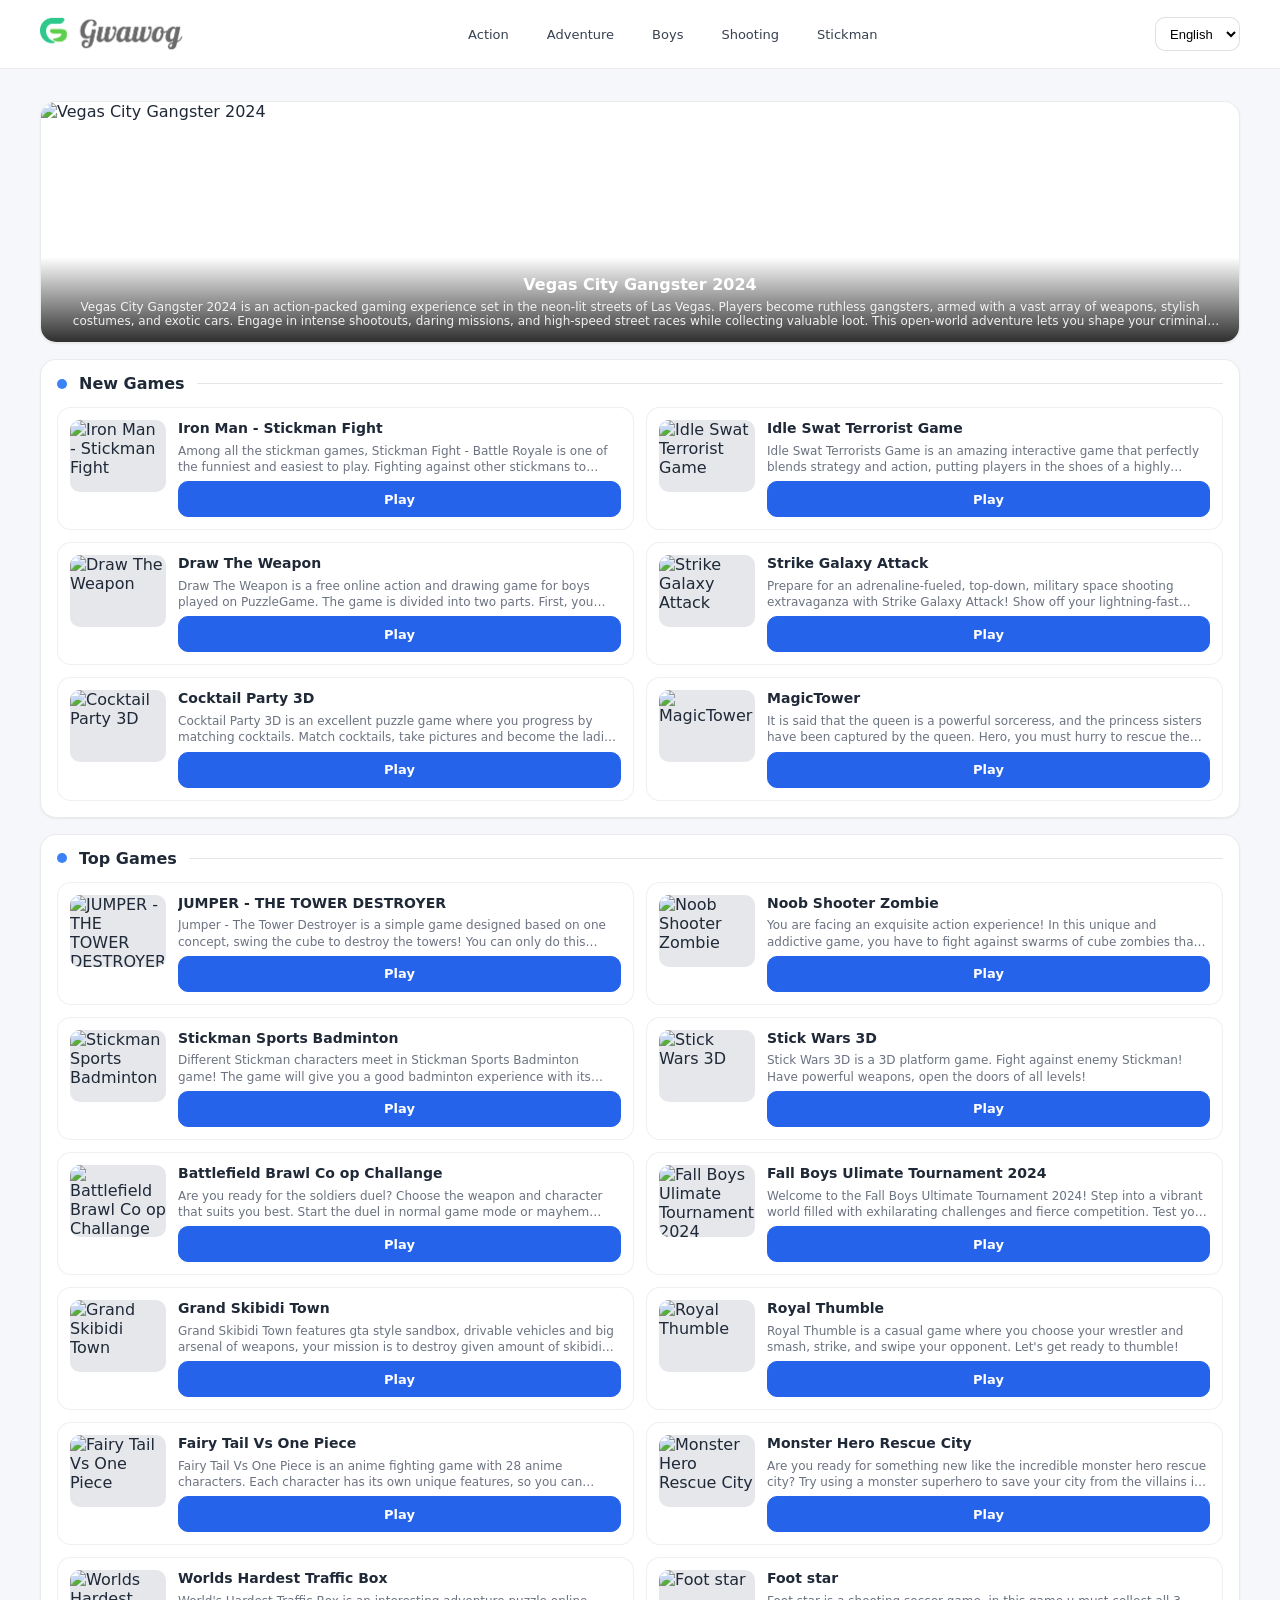
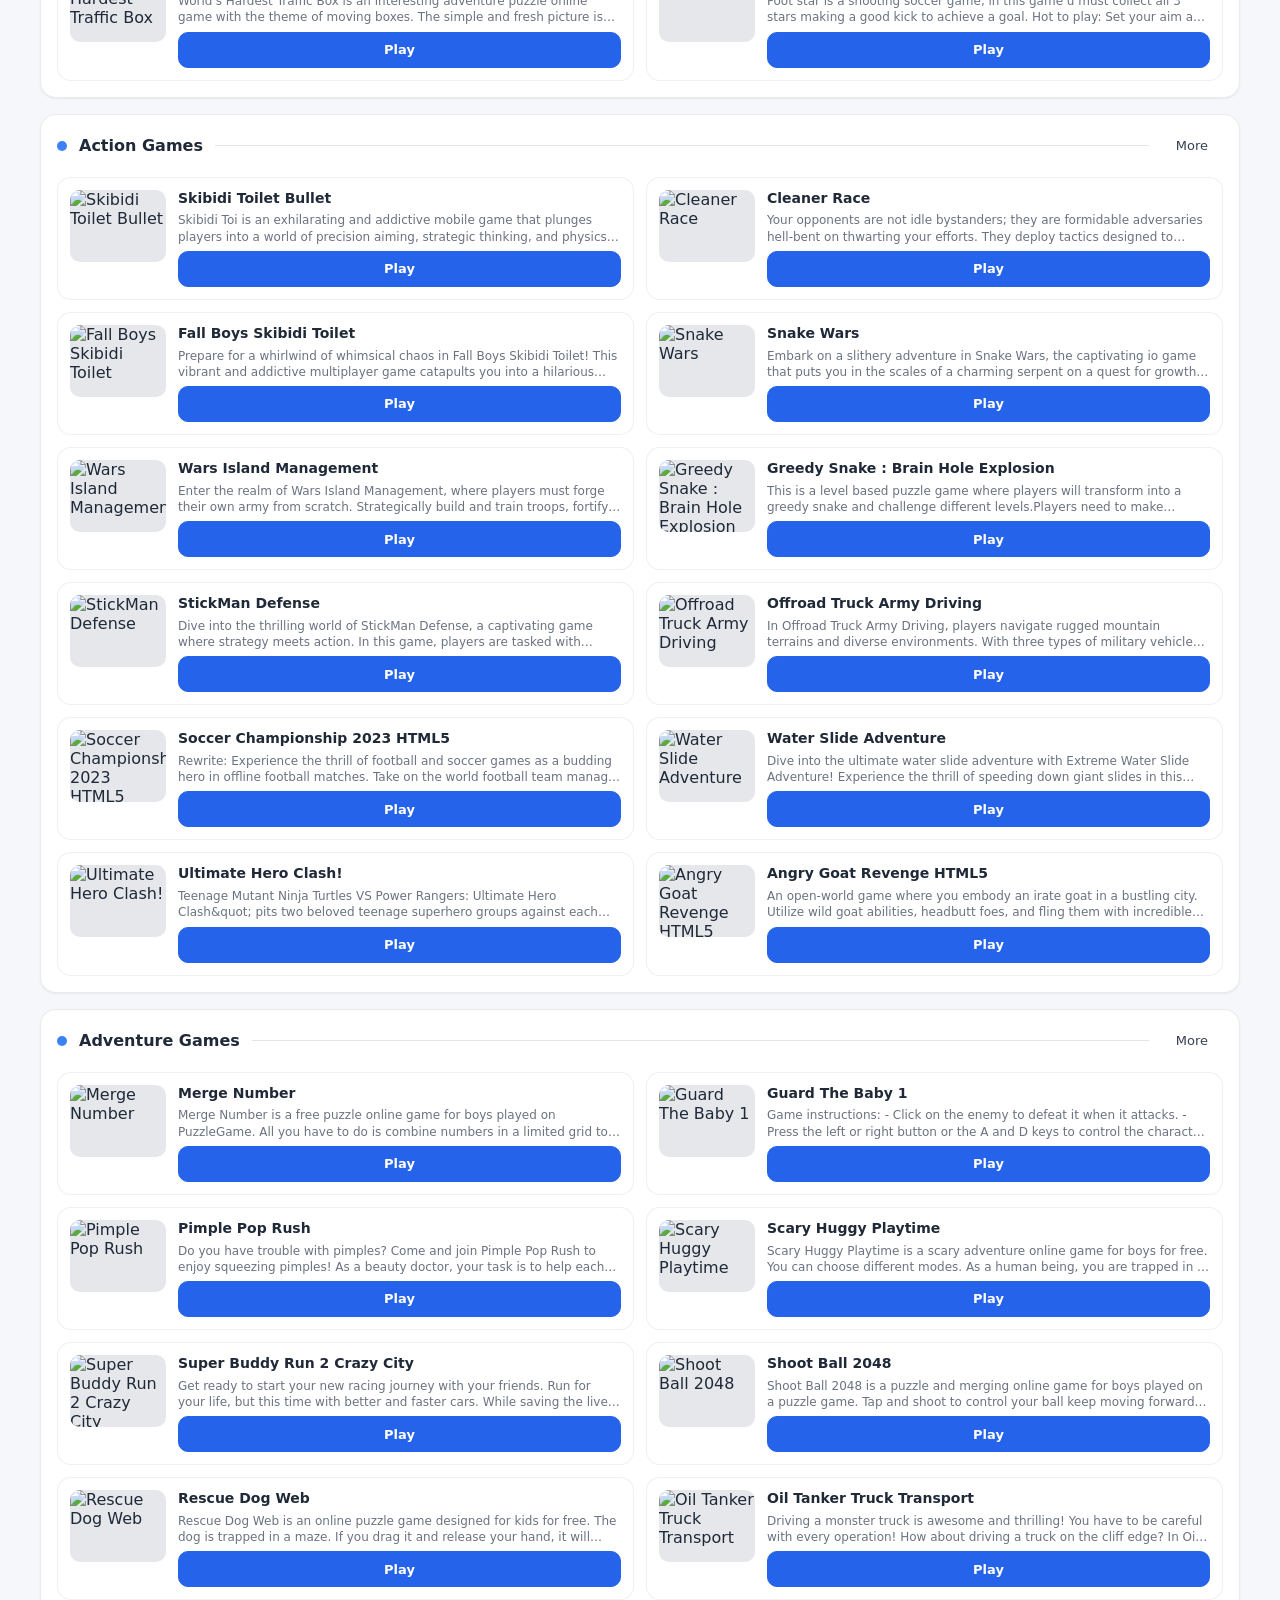
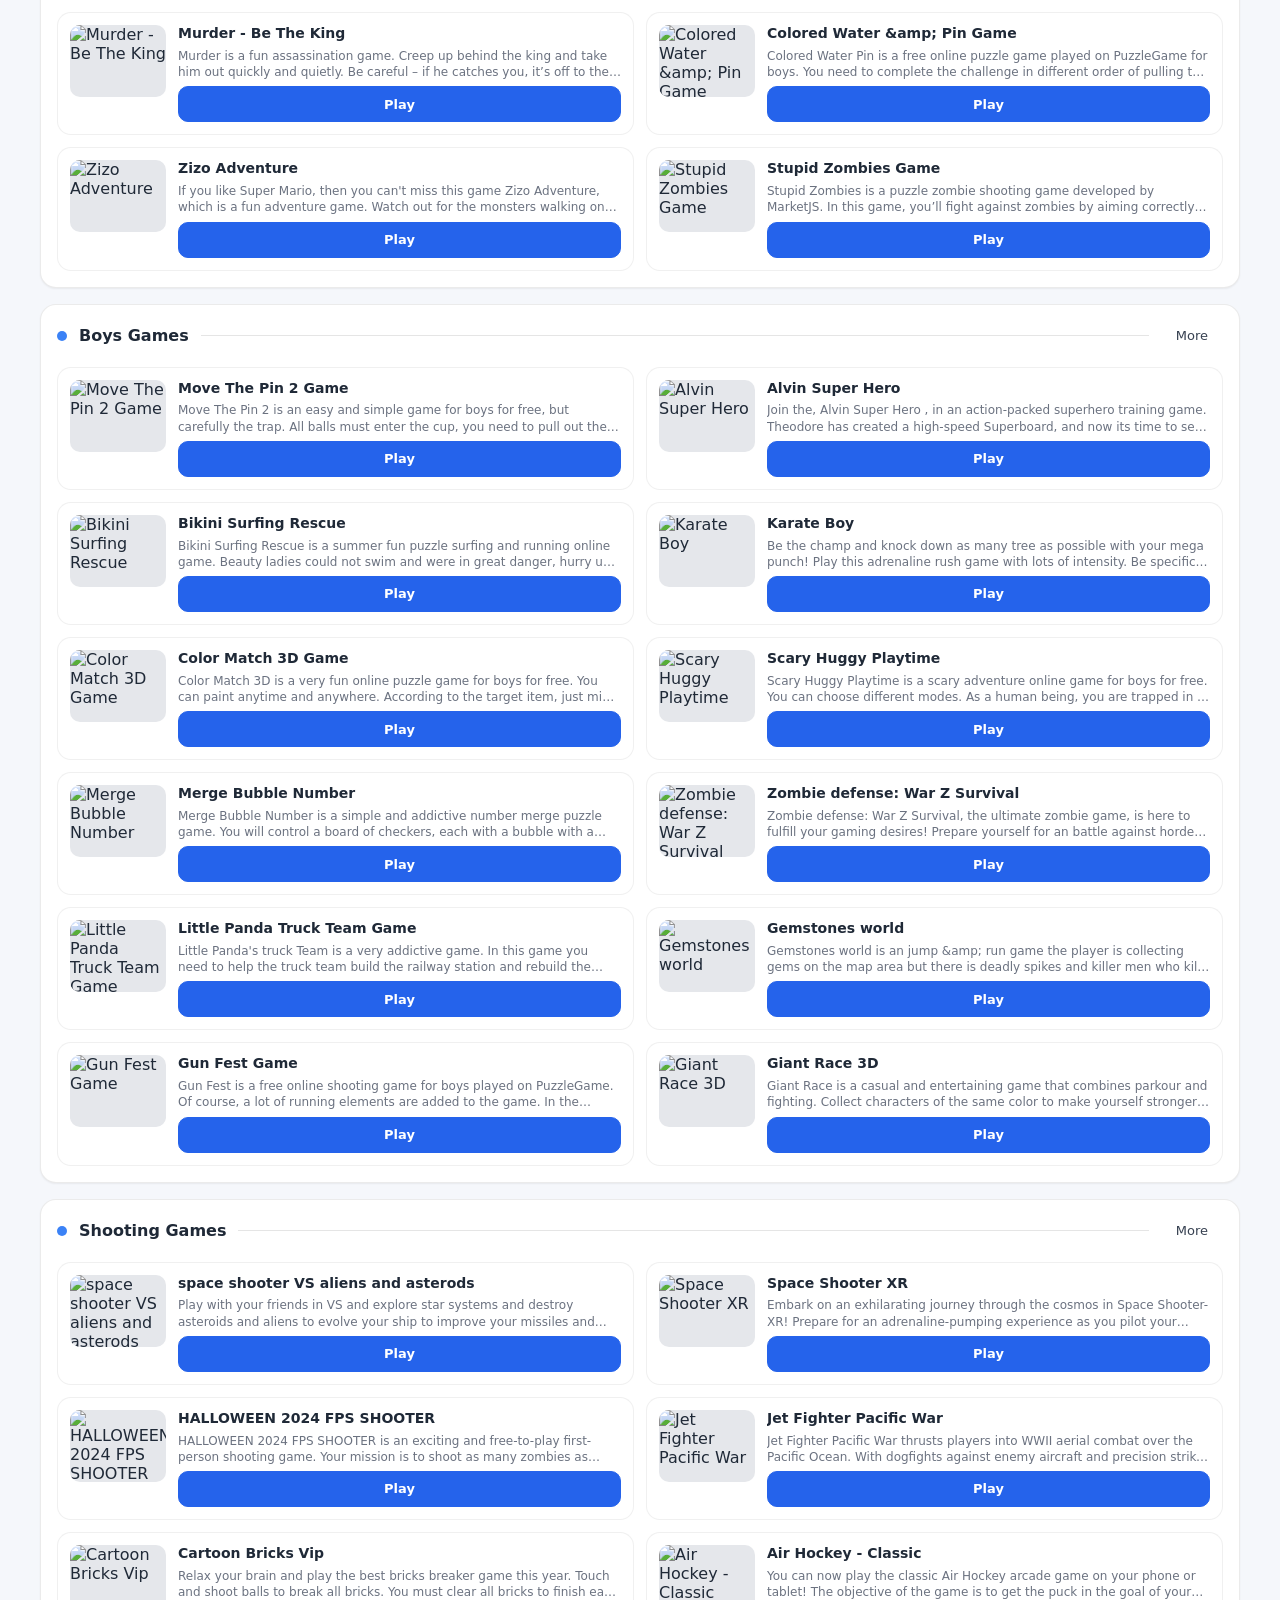
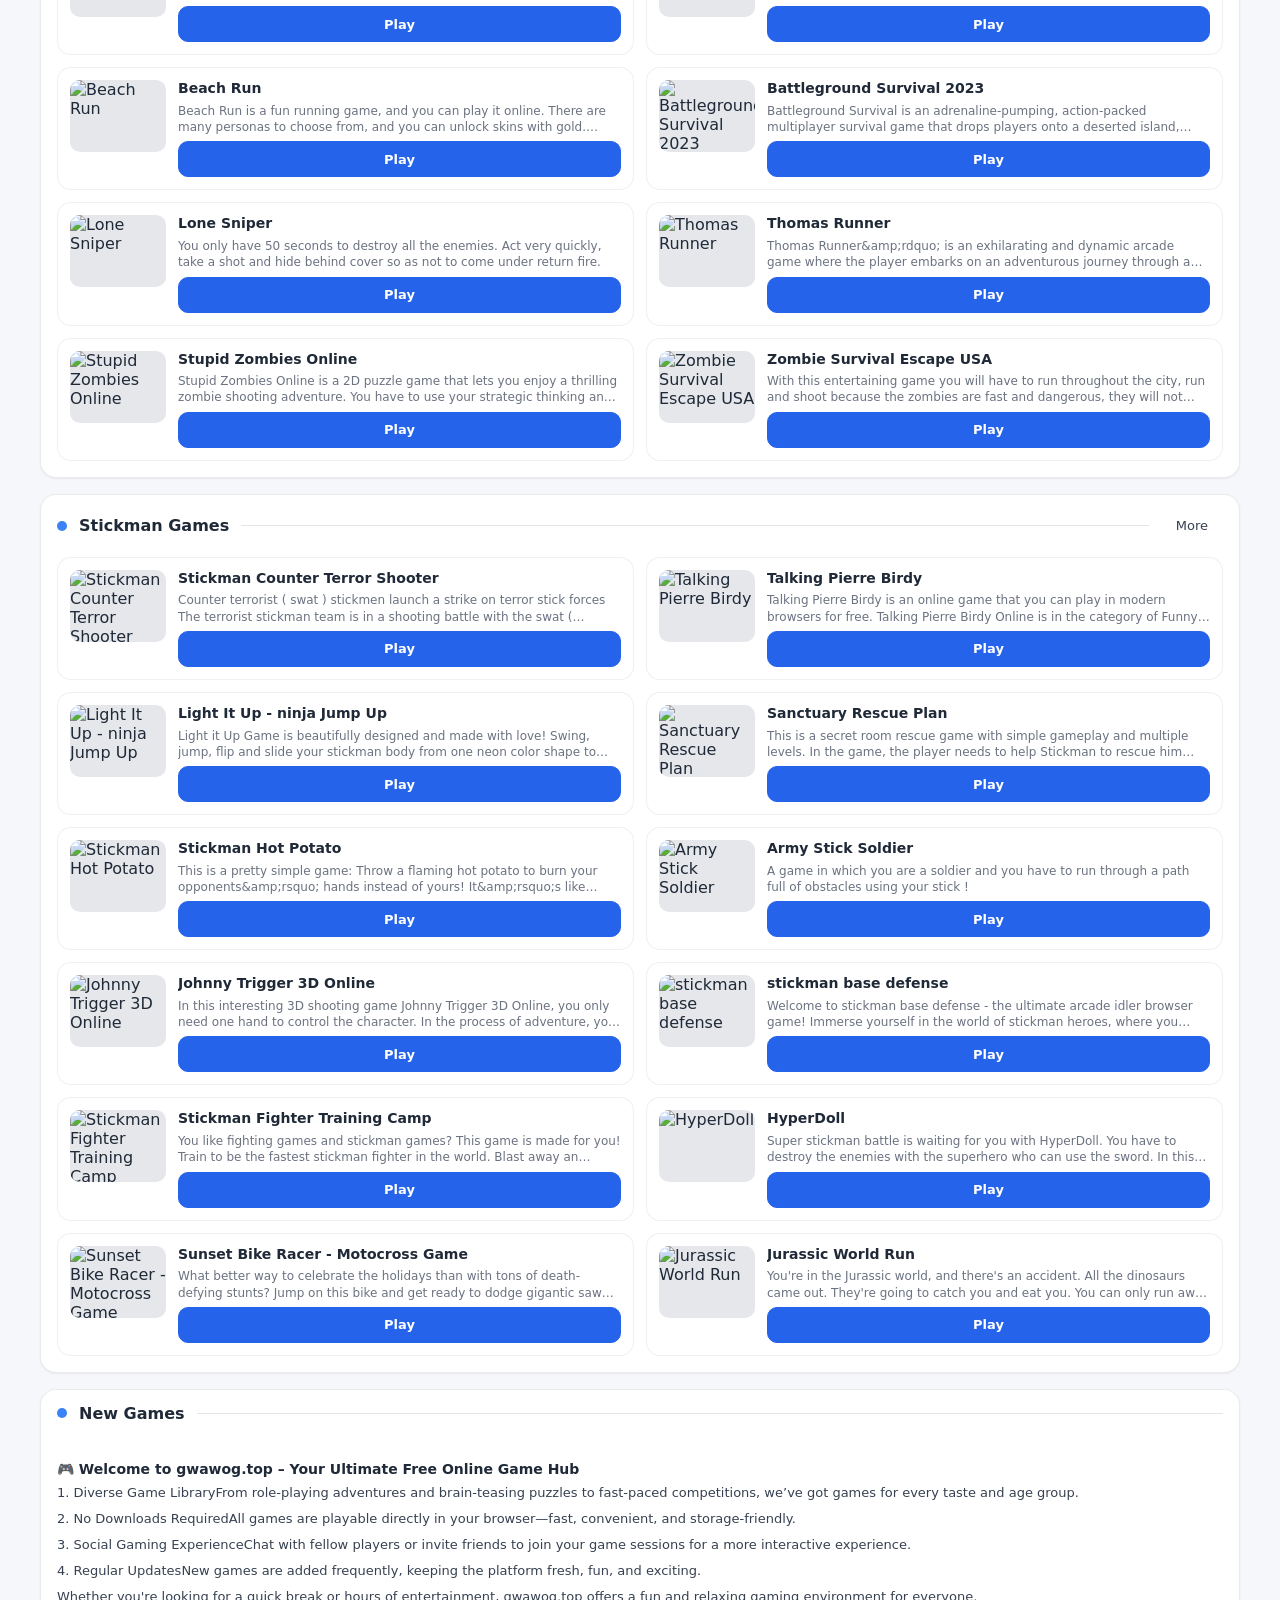
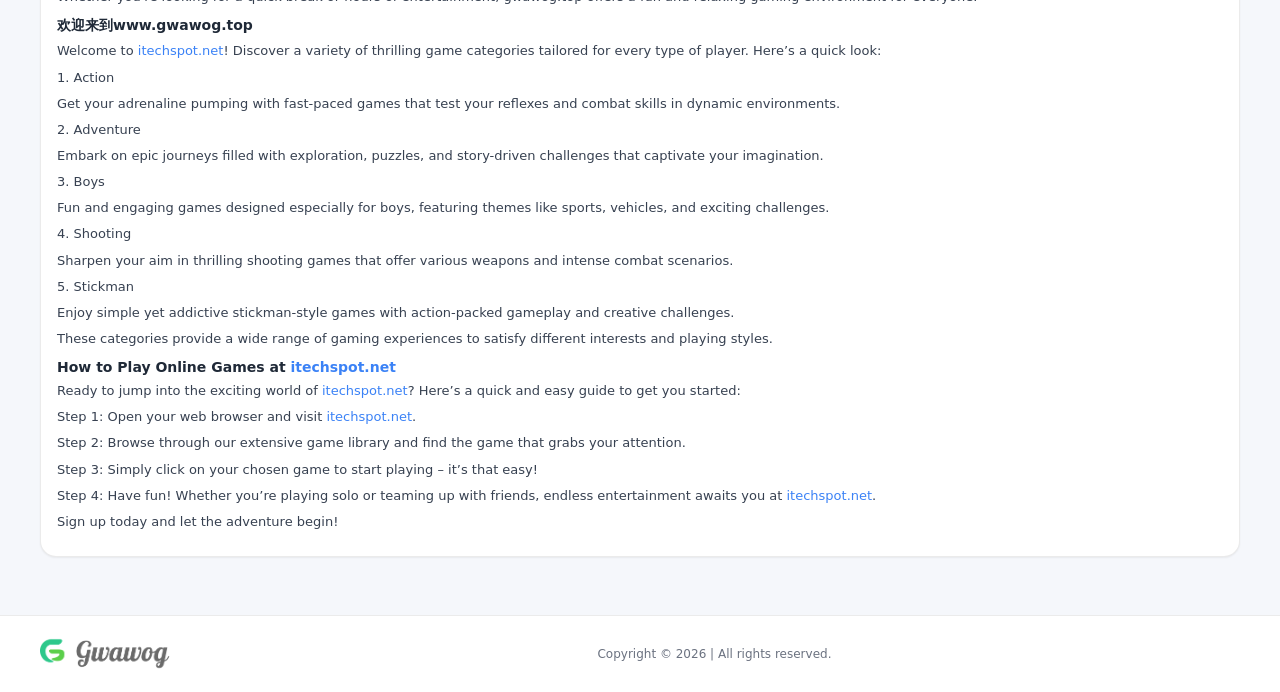
==== docs/index.html @ 225300eb "add doc" ====
<!doctype html>
<html lang="en">
  <head>
    <meta charset="utf-8" />
    <meta name="viewport" content="width=device-width, initial-scale=1" />
    <title>itechspot.net</title>
    <link rel="icon" href="./public/static/favicon.ico" />
    <link rel="stylesheet" href="./assets/app.css" />
    <script async src="https://pagead2.googlesyndication.com/pagead/js/adsbygoogle.js?client=ca-pub-3667734512479064" crossorigin="anonymous"></script>
    <script async src="https://www.googletagmanager.com/gtag/js?id=G-0FKCXR93S2" crossorigin="anonymous"></script>
    <script>
      window.dataLayer = window.dataLayer || [];
      function gtag(){window.dataLayer.push(arguments)}
      gtag('js', new Date());
      gtag('config', 'G-0FKCXR93S2');
    </script>
    <script>
      !function (w, d, t) {
        w.TiktokAnalyticsObject=t;var ttq=w[t]=w[t]||[];ttq.methods=["page","track","identify","instances","debug","on","off","once","ready","alias","group","enableCookie","disableCookie","holdConsent","revokeConsent","grantConsent"],ttq.setAndDefer=function(t,e){t[e]=function(){t.push([e].concat(Array.prototype.slice.call(arguments,0)))}};for(var i=0;i<ttq.methods.length;i++)ttq.setAndDefer(ttq,ttq.methods[i]);ttq.instance=function(t){for(
        var e=ttq._i[t]||[],n=0;n<ttq.methods.length;n++)ttq.setAndDefer(e,ttq.methods[n]);return e},ttq.load=function(e,n){var r="https://analytics.tiktok.com/i18n/pixel/events.js",o=n&&n.partner;ttq._i=ttq._i||{},ttq._i[e]=[],ttq._i[e]._u=r,ttq._t=ttq._t||{},ttq._t[e]=+new Date,ttq._o=ttq._o||{},ttq._o[e]=n||{};n=document.createElement("script")
        ;n.type="text/javascript",n.async=!0,n.src=r+"?sdkid="+e+"&lib="+t;e=document.getElementsByTagName("script")[0];e.parentNode.insertBefore(n,e)};
        ttq.load('D3RL3DRC77U1N95E6690');
        ttq.page();
      }(window, document, 'ttq');
    </script>
  </head>
  <body>
    <header class="header">
      <div class="nav">
        <a id="logo-link" class="logo" href="./index.html">
          <img src="./public/static/Group%20116.png" alt="gwawog" />
        </a>
        <div id="nav-links" class="nav-links"></div>
        <div class="lang">
          <select id="lang-select" class="select" aria-label="Language">
            <option value="en-US">English</option>
            <option value="ja-JP">日本語</option>
          </select>
        </div>
      </div>
    </header>

    <main class="container">
      <div id="app-error" style="color:#dc2626;font-size:13px;margin:10px 0;"></div>

      <!-- Display Ad -->
      <ins class="adsbygoogle"
        style="display:block"
        data-ad-client="ca-pub-3667734512479064"
        data-ad-slot="5269504787"
        data-ad-format="auto"
        data-full-width-responsive="true"></ins>
      <script>(adsbygoogle = window.adsbygoogle || []).push({});</script>

      <section class="card section hero">
        <div id="hero-track" class="hero-track"></div>
      </section>

      <section id="new-section" class="card section"></section>
      <section id="top-section" class="card section"></section>

      <div id="category-sections"></div>

      <section class="card section">
        <div class="section-head">
          <div class="dot"></div>
          <h2 id="page-title" class="section-title"></h2>
          <div class="section-line"></div>
        </div>
        <div id="info" class="info"></div>
      </section>

      <!-- Multiplex Ad -->
      <ins class="adsbygoogle"
        style="display:block"
        data-ad-format="autorelaxed"
        data-ad-client="ca-pub-3667734512479064"
        data-ad-slot="5648778738"></ins>
      <script>(adsbygoogle = window.adsbygoogle || []).push({});</script>
    </main>

    <footer class="footer">
      <div class="footer-inner">
        <img src="./public/static/Group%20116.png" alt="gwawog" />
        <div class="copyright">Copyright © <span id="year"></span> | All rights reserved.</div>
      </div>
    </footer>

    <script src="./generated/en-US.js"></script>
    <script src="./generated/ja-JP.js"></script>
    <script src="./assets/app.js"></script>
  </body>
</html>
---- docs/assets/app.css ----
html, body {
  height: 100%;
}

body {
  margin: 0;
  font-family: ui-sans-serif, system-ui, -apple-system, Segoe UI, Roboto, Helvetica, Arial, "Apple Color Emoji", "Segoe UI Emoji";
  color: #1f2937;
  background: #f5f7fb;
}

a {
  color: inherit;
  text-decoration: none;
}

.container {
  max-width: 1200px;
  margin: 0 auto;
  padding: 16px 16px 24px;
}

.header {
  position: sticky;
  top: 0;
  z-index: 50;
  background: rgba(255, 255, 255, 0.92);
  backdrop-filter: blur(10px);
  border-bottom: 1px solid rgba(0, 0, 0, 0.08);
}

.nav {
  max-width: 1200px;
  margin: 0 auto;
  padding: 12px 16px;
  display: flex;
  align-items: center;
  justify-content: space-between;
  gap: 16px;
}

.logo {
  display: flex;
  align-items: center;
  gap: 10px;
}

.logo img {
  height: 44px;
  width: auto;
  display: block;
}

.nav-links {
  display: flex;
  flex-wrap: wrap;
  gap: 8px;
  align-items: center;
  justify-content: center;
}

.nav-pill {
  display: inline-flex;
  align-items: center;
  justify-content: center;
  height: 32px;
  padding: 0 14px;
  border-radius: 10px;
  color: #374151;
  background: transparent;
  border: 1px solid transparent;
  font-size: 13px;
  font-weight: 500;
  transition: background 0.15s ease, border-color 0.15s ease, color 0.15s ease;
}

.nav-pill:hover {
  background: #eff6ff;
  border-color: rgba(59, 130, 246, 0.15);
  color: #1d4ed8;
}

.nav-pill.active {
  background: #dbeafe;
  border-color: rgba(59, 130, 246, 0.35);
  color: #1d4ed8;
}

.lang {
  display: inline-flex;
  align-items: center;
  gap: 8px;
}

.select {
  height: 34px;
  border: 1px solid rgba(0, 0, 0, 0.12);
  border-radius: 10px;
  padding: 0 10px;
  font-size: 13px;
  background: white;
}

.card {
  background: white;
  border: 1px solid rgba(0, 0, 0, 0.08);
  border-radius: 16px;
  box-shadow: 0 1px 2px rgba(0, 0, 0, 0.06);
  overflow: hidden;
}

.section {
  margin: 16px 0;
}

.section-head {
  padding: 14px 16px;
  display: flex;
  align-items: center;
  gap: 12px;
}

.dot {
  width: 10px;
  height: 10px;
  border-radius: 999px;
  background: #3b82f6;
}

.section-title {
  font-size: 16px;
  font-weight: 800;
  margin: 0;
}

.section-line {
  flex: 1;
  height: 1px;
  background: rgba(0, 0, 0, 0.1);
}

.grid {
  padding: 0 16px 16px;
  display: grid;
  grid-template-columns: repeat(2, minmax(0, 1fr));
  gap: 12px;
}

@media (max-width: 720px) {
  .grid {
    grid-template-columns: 1fr;
  }
  .nav {
    flex-wrap: wrap;
    justify-content: center;
  }
  .nav-links {
    width: 100%;
  }
}

.game {
  display: flex;
  gap: 12px;
  align-items: stretch;
  padding: 12px;
  border: 1px solid rgba(0, 0, 0, 0.06);
  border-radius: 14px;
  transition: transform 0.12s ease, box-shadow 0.12s ease, border-color 0.12s ease;
  background: #ffffff;
}

.game:hover {
  transform: translateY(-1px);
  border-color: rgba(59, 130, 246, 0.2);
  box-shadow: 0 6px 18px rgba(15, 23, 42, 0.08);
}

.game-thumb {
  width: 96px;
  height: 72px;
  border-radius: 10px;
  overflow: hidden;
  flex: 0 0 auto;
  background: #e5e7eb;
}

.game-thumb img {
  width: 100%;
  height: 100%;
  object-fit: cover;
  display: block;
}

.game-body {
  min-width: 0;
  display: flex;
  flex-direction: column;
  gap: 6px;
  flex: 1;
}

.game-title {
  font-size: 14px;
  font-weight: 800;
  margin: 0;
  line-height: 1.2;
  overflow: hidden;
  text-overflow: ellipsis;
  white-space: nowrap;
}

.game-desc {
  font-size: 12px;
  color: #6b7280;
  margin: 0;
  line-height: 1.35;
  display: -webkit-box;
  -webkit-line-clamp: 2;
  -webkit-box-orient: vertical;
  overflow: hidden;
}

.btn {
  margin-top: auto;
  display: inline-flex;
  align-items: center;
  justify-content: center;
  height: 34px;
  padding: 0 12px;
  border-radius: 10px;
  border: 1px solid rgba(0, 0, 0, 0.12);
  background: #ffffff;
  color: #111827;
  font-size: 13px;
  font-weight: 600;
}

.btn.primary {
  background: #2563eb;
  border-color: #2563eb;
  color: white;
}

.btn.primary:hover {
  background: #1d4ed8;
  border-color: #1d4ed8;
}

.hero {
  position: relative;
  height: 240px;
}

.hero-track {
  display: flex;
  height: 100%;
  overflow: hidden;
}

.hero-slide {
  width: 100%;
  height: 100%;
  flex: 0 0 100%;
  position: relative;
}

.hero-slide img {
  width: 100%;
  height: 100%;
  object-fit: cover;
  display: block;
}

.hero-overlay {
  position: absolute;
  inset: auto 0 0 0;
  padding: 18px 16px 14px;
  background: linear-gradient(transparent, rgba(0, 0, 0, 0.82));
  color: white;
  text-align: center;
}

.hero-title {
  font-size: 16px;
  font-weight: 800;
  margin: 0 0 6px;
  overflow: hidden;
  text-overflow: ellipsis;
  white-space: nowrap;
}

.hero-desc {
  font-size: 12px;
  margin: 0;
  opacity: 0.9;
  display: -webkit-box;
  -webkit-line-clamp: 2;
  -webkit-box-orient: vertical;
  overflow: hidden;
}

.footer {
  margin-top: 18px;
  background: white;
  border-top: 1px solid rgba(0, 0, 0, 0.08);
}

.footer-inner {
  max-width: 1200px;
  margin: 0 auto;
  padding: 18px 16px;
  display: flex;
  align-items: center;
  gap: 12px;
}

.footer-inner img {
  height: 40px;
  width: auto;
}

.footer-inner .copyright {
  flex: 1;
  text-align: center;
  color: #6b7280;
  font-size: 12px;
}

.info {
  padding: 14px 16px 18px;
}

.info h3 {
  margin: 10px 0 6px;
  font-size: 14px;
  font-weight: 800;
}

.info p {
  margin: 6px 0;
  color: #374151;
  font-size: 13px;
  line-height: 1.55;
}

.host-link {
  color: #3b82f6;
}

.crumb {
  color: #6b7280;
  font-size: 12px;
  margin-bottom: 8px;
}

.page-title {
  margin: 0 0 10px;
  font-size: 20px;
  font-weight: 900;
}

.btn-row {
  display: flex;
  flex-wrap: wrap;
  gap: 10px;
  align-items: center;
}

.btn.ghost {
  background: #ffffff;
}

.player {
  width: 100%;
  aspect-ratio: 16 / 9;
  background: #0b1220;
  border-radius: 14px;
  overflow: hidden;
  border: 1px solid rgba(255, 255, 255, 0.08);
}

.player iframe {
  width: 100%;
  height: 100%;
  border: 0;
  display: block;
  background: #0b1220;
}

.note {
  margin: 10px 0 0;
  color: #6b7280;
  font-size: 12px;
  line-height: 1.5;
}
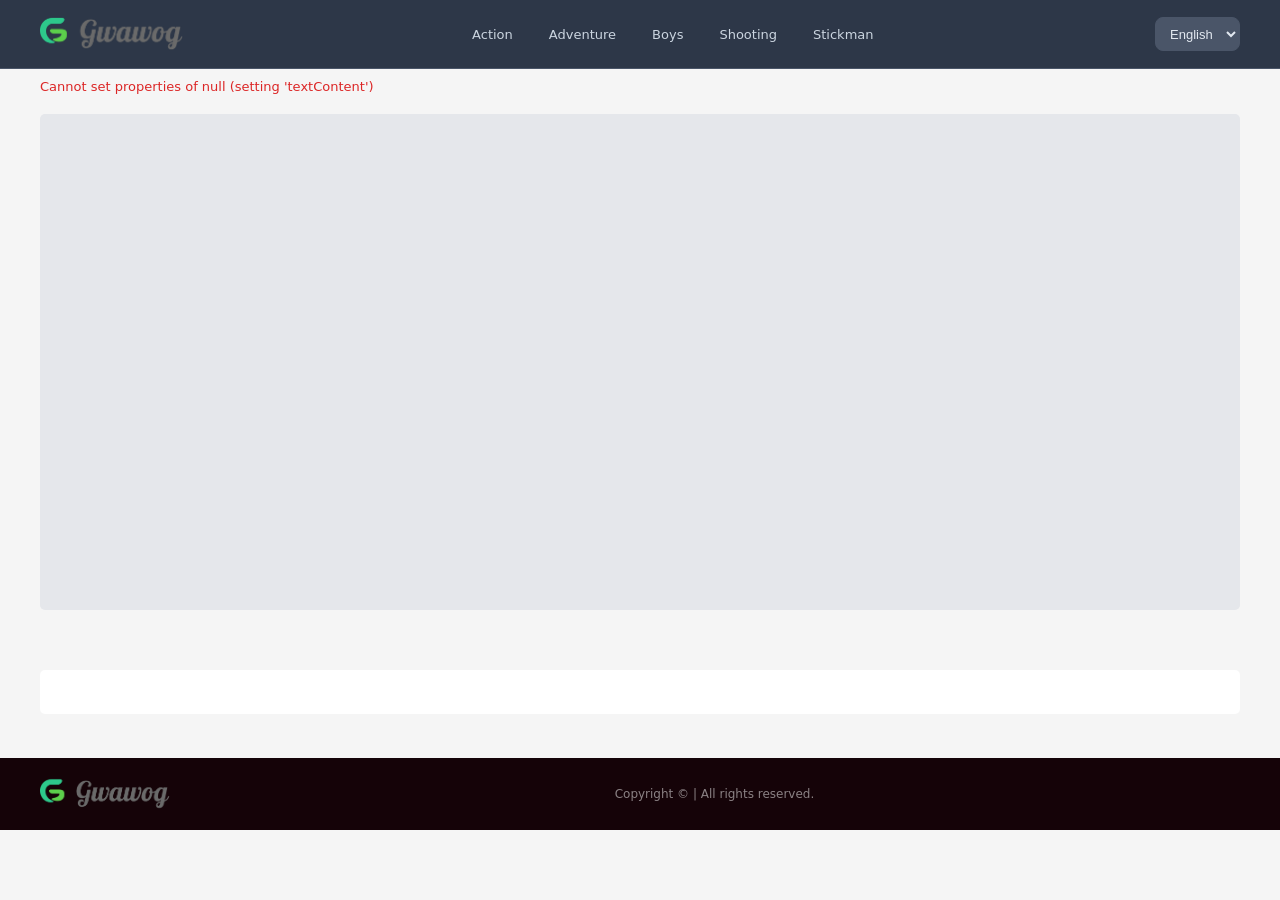
==== commit 21739554: "update" ====
--- a/docs/index.html
+++ b/docs/index.html
@@ -38,6 +38,7 @@
           </select>
         </div>
       </div>
+      <div id="nav-links-mobile" class="nav-mobile-bar"></div>
     </header>
 
     <main class="container">
@@ -62,11 +63,6 @@
       <div id="category-sections"></div>
 
       <section class="card section">
-        <div class="section-head">
-          <div class="dot"></div>
-          <h2 id="page-title" class="section-title"></h2>
-          <div class="section-line"></div>
-        </div>
         <div id="info" class="info"></div>
       </section>
 
--- a/docs/assets/app.css
+++ b/docs/assets/app.css
@@ -5,8 +5,8 @@
 body {
   margin: 0;
   font-family: ui-sans-serif, system-ui, -apple-system, Segoe UI, Roboto, Helvetica, Arial, "Apple Color Emoji", "Segoe UI Emoji";
-  color: #1f2937;
-  background: #f5f7fb;
+  color: #666666;
+  background: #F5F5F5;
 }
 
 a {
@@ -14,25 +14,19 @@
   text-decoration: none;
 }
 
-.container {
-  max-width: 1200px;
-  margin: 0 auto;
-  padding: 16px 16px 24px;
-}
-
+/* ===== HEADER ===== */
 .header {
   position: sticky;
   top: 0;
   z-index: 50;
-  background: rgba(255, 255, 255, 0.92);
-  backdrop-filter: blur(10px);
-  border-bottom: 1px solid rgba(0, 0, 0, 0.08);
+  background: #2d3748;
+  border-bottom: 1px solid #4a5568;
 }
 
 .nav {
   max-width: 1200px;
   margin: 0 auto;
-  padding: 12px 16px;
+  padding: 12px 20px;
   display: flex;
   align-items: center;
   justify-content: space-between;
@@ -42,7 +36,12 @@
 .logo {
   display: flex;
   align-items: center;
-  gap: 10px;
+  flex-shrink: 0;
+  transition: opacity 0.2s ease;
+}
+
+.logo:hover {
+  opacity: 0.8;
 }
 
 .logo img {
@@ -51,12 +50,14 @@
   display: block;
 }
 
+/* 桌面端分类导航 */
 .nav-links {
   display: flex;
   flex-wrap: wrap;
-  gap: 8px;
+  gap: 4px;
   align-items: center;
   justify-content: center;
+  flex: 1;
 }
 
 .nav-pill {
@@ -64,125 +65,134 @@
   align-items: center;
   justify-content: center;
   height: 32px;
-  padding: 0 14px;
-  border-radius: 10px;
-  color: #374151;
+  padding: 0 16px;
+  border-radius: 6px;
+  color: #cbd5e0;
   background: transparent;
-  border: 1px solid transparent;
+  border: none;
   font-size: 13px;
   font-weight: 500;
-  transition: background 0.15s ease, border-color 0.15s ease, color 0.15s ease;
+  transition: background 0.2s ease, color 0.2s ease;
+  cursor: pointer;
 }
 
 .nav-pill:hover {
-  background: #eff6ff;
-  border-color: rgba(59, 130, 246, 0.15);
-  color: #1d4ed8;
+  background: rgba(255, 165, 0, 0.1);
+  color: #ed8936;
 }
 
 .nav-pill.active {
-  background: #dbeafe;
-  border-color: rgba(59, 130, 246, 0.35);
-  color: #1d4ed8;
+  background: rgba(255, 165, 0, 0.1);
+  color: #ed8936;
 }
 
 .lang {
   display: inline-flex;
   align-items: center;
-  gap: 8px;
+  flex-shrink: 0;
 }
 
 .select {
   height: 34px;
-  border: 1px solid rgba(0, 0, 0, 0.12);
-  border-radius: 10px;
+  border: 1px solid #4a5568;
+  border-radius: 8px;
   padding: 0 10px;
   font-size: 13px;
-  background: white;
-}
-
+  background: #4a5568;
+  color: #e2e8f0;
+  cursor: pointer;
+}
+
+/* 移动端二级导航栏 */
+.nav-mobile-bar {
+  display: none;
+  justify-content: center;
+  padding: 6px 12px;
+  gap: 4px;
+  flex-wrap: wrap;
+  background: #3a4556;
+  border-top: 1px solid #4a5568;
+}
+
+/* ===== LAYOUT ===== */
+.container {
+  max-width: 1200px;
+  margin: 0 auto;
+  padding: 0 0 24px;
+}
+
+/* ===== CARD / SECTION ===== */
 .card {
   background: white;
-  border: 1px solid rgba(0, 0, 0, 0.08);
-  border-radius: 16px;
-  box-shadow: 0 1px 2px rgba(0, 0, 0, 0.06);
+  border-radius: 5px;
   overflow: hidden;
 }
 
 .section {
-  margin: 16px 0;
+  margin: 20px 0;
 }
 
 .section-head {
-  padding: 14px 16px;
-  display: flex;
-  align-items: center;
-  gap: 12px;
-}
-
-.dot {
-  width: 10px;
-  height: 10px;
-  border-radius: 999px;
-  background: #3b82f6;
+  padding: 12px 16px;
+  display: flex;
+  align-items: center;
+  gap: 10px;
 }
 
 .section-title {
   font-size: 16px;
   font-weight: 800;
   margin: 0;
-}
-
+  text-transform: uppercase;
+  color: #1f2937;
+}
+
+/* next 风格的标题两侧横线 */
 .section-line {
   flex: 1;
-  height: 1px;
-  background: rgba(0, 0, 0, 0.1);
-}
-
+  height: 4px;
+  border-top: 1px solid #D8D8D8;
+  border-bottom: 1px solid #D8D8D8;
+  margin-left: 6px;
+}
+
+.section-line-left {
+  flex: 1;
+  height: 4px;
+  border-top: 1px solid #D8D8D8;
+  border-bottom: 1px solid #D8D8D8;
+  margin-right: 6px;
+}
+
+/* ===== GAME GRID — 正方形卡片，3列（与 next GameItem 一致） ===== */
 .grid {
   padding: 0 16px 16px;
   display: grid;
-  grid-template-columns: repeat(2, minmax(0, 1fr));
+  grid-template-columns: repeat(3, minmax(0, 1fr));
   gap: 12px;
 }
 
-@media (max-width: 720px) {
-  .grid {
-    grid-template-columns: 1fr;
-  }
-  .nav {
-    flex-wrap: wrap;
-    justify-content: center;
-  }
-  .nav-links {
-    width: 100%;
-  }
-}
-
+/* 游戏卡片：正方形图片 + 标题覆盖底部 */
 .game {
-  display: flex;
-  gap: 12px;
-  align-items: stretch;
-  padding: 12px;
-  border: 1px solid rgba(0, 0, 0, 0.06);
-  border-radius: 14px;
-  transition: transform 0.12s ease, box-shadow 0.12s ease, border-color 0.12s ease;
-  background: #ffffff;
+  display: block;
+  position: relative;
+  border-radius: 8px;
+  overflow: hidden;
+  background: #e5e7eb;
+  aspect-ratio: 1 / 1;
+  transition: transform 0.12s ease, box-shadow 0.12s ease;
 }
 
 .game:hover {
-  transform: translateY(-1px);
-  border-color: rgba(59, 130, 246, 0.2);
-  box-shadow: 0 6px 18px rgba(15, 23, 42, 0.08);
+  transform: translateY(-2px);
+  box-shadow: 0 6px 18px rgba(15, 23, 42, 0.12);
 }
 
 .game-thumb {
-  width: 96px;
-  height: 72px;
-  border-radius: 10px;
-  overflow: hidden;
-  flex: 0 0 auto;
-  background: #e5e7eb;
+  width: 100%;
+  height: 100%;
+  position: absolute;
+  inset: 0;
 }
 
 .game-thumb img {
@@ -192,70 +202,48 @@
   display: block;
 }
 
-.game-body {
-  min-width: 0;
-  display: flex;
-  flex-direction: column;
-  gap: 6px;
-  flex: 1;
-}
-
-.game-title {
-  font-size: 14px;
-  font-weight: 800;
-  margin: 0;
-  line-height: 1.2;
+/* 标题覆盖在底部，半透明黑色背景 */
+.game-title-overlay {
+  position: absolute;
+  bottom: 0;
+  left: 0;
+  right: 0;
+  padding: 4px 8px;
+  background: rgba(0, 0, 0, 0.7);
+  color: white;
+  font-size: 12px;
+  font-weight: 600;
+  line-height: 1.5;
   overflow: hidden;
   text-overflow: ellipsis;
   white-space: nowrap;
-}
-
-.game-desc {
-  font-size: 12px;
-  color: #6b7280;
-  margin: 0;
-  line-height: 1.35;
-  display: -webkit-box;
-  -webkit-line-clamp: 2;
-  -webkit-box-orient: vertical;
-  overflow: hidden;
-}
-
-.btn {
-  margin-top: auto;
-  display: inline-flex;
-  align-items: center;
-  justify-content: center;
-  height: 34px;
-  padding: 0 12px;
-  border-radius: 10px;
-  border: 1px solid rgba(0, 0, 0, 0.12);
-  background: #ffffff;
-  color: #111827;
-  font-size: 13px;
-  font-weight: 600;
-}
-
-.btn.primary {
-  background: #2563eb;
-  border-color: #2563eb;
-  color: white;
-}
-
-.btn.primary:hover {
-  background: #1d4ed8;
-  border-color: #1d4ed8;
-}
-
+  z-index: 2;
+}
+
+/* 隐藏旧的 game-body / game-desc（兼容 JS 生成的旧结构） */
+.game-body { display: none; }
+.game-desc { display: none; }
+.game .btn { display: none; }
+
+/* ===== HERO CAROUSEL ===== */
 .hero {
   position: relative;
-  height: 240px;
+  height: 496px;
+  background: #e5e7eb;
+  overflow: hidden;
+}
+
+@media (max-width: 768px) {
+  .hero {
+    height: 56vw;
+    min-height: 180px;
+  }
 }
 
 .hero-track {
   display: flex;
   height: 100%;
-  overflow: hidden;
+  transition: transform 0.5s ease-in-out;
 }
 
 .hero-slide {
@@ -263,6 +251,7 @@
   height: 100%;
   flex: 0 0 100%;
   position: relative;
+  display: block;
 }
 
 .hero-slide img {
@@ -275,14 +264,14 @@
 .hero-overlay {
   position: absolute;
   inset: auto 0 0 0;
-  padding: 18px 16px 14px;
-  background: linear-gradient(transparent, rgba(0, 0, 0, 0.82));
+  padding: 32px 16px 16px;
+  background: linear-gradient(transparent, rgba(0, 0, 0, 0.8));
   color: white;
   text-align: center;
 }
 
 .hero-title {
-  font-size: 16px;
+  font-size: 18px;
   font-weight: 800;
   margin: 0 0 6px;
   overflow: hidden;
@@ -291,25 +280,26 @@
 }
 
 .hero-desc {
-  font-size: 12px;
+  font-size: 13px;
   margin: 0;
   opacity: 0.9;
   display: -webkit-box;
   -webkit-line-clamp: 2;
+  line-clamp: 2;
   -webkit-box-orient: vertical;
   overflow: hidden;
 }
 
+/* ===== FOOTER ===== */
 .footer {
-  margin-top: 18px;
-  background: white;
-  border-top: 1px solid rgba(0, 0, 0, 0.08);
+  margin-top: 0;
+  background: #150308;
 }
 
 .footer-inner {
   max-width: 1200px;
   margin: 0 auto;
-  padding: 18px 16px;
+  padding: 16px 20px;
   display: flex;
   align-items: center;
   gap: 12px;
@@ -323,31 +313,35 @@
 .footer-inner .copyright {
   flex: 1;
   text-align: center;
-  color: #6b7280;
+  color: rgba(255, 255, 255, 0.5);
   font-size: 12px;
 }
 
+/* ===== INFO SECTION ===== */
 .info {
-  padding: 14px 16px 18px;
+  padding: 20px 16px 24px;
+  background: transparent;
 }
 
 .info h3 {
-  margin: 10px 0 6px;
+  margin: 12px 0 4px;
   font-size: 14px;
-  font-weight: 800;
+  font-weight: 700;
+  color: #1f2937;
 }
 
 .info p {
-  margin: 6px 0;
-  color: #374151;
-  font-size: 13px;
-  line-height: 1.55;
+  margin: 4px 0;
+  color: #666666;
+  font-size: 12px;
+  line-height: 1.6;
 }
 
 .host-link {
   color: #3b82f6;
 }
 
+/* ===== DETAIL / PLAY PAGE ===== */
 .crumb {
   color: #6b7280;
   font-size: 12px;
@@ -358,6 +352,7 @@
   margin: 0 0 10px;
   font-size: 20px;
   font-weight: 900;
+  color: #1f2937;
 }
 
 .btn-row {
@@ -367,17 +362,48 @@
   align-items: center;
 }
 
+.btn {
+  display: inline-flex;
+  align-items: center;
+  justify-content: center;
+  height: 40px;
+  padding: 0 20px;
+  border-radius: 999px;
+  border: 1px solid rgba(0, 0, 0, 0.12);
+  background: #ffffff;
+  color: #111827;
+  font-size: 14px;
+  font-weight: 600;
+  cursor: pointer;
+  transition: background 0.15s ease;
+}
+
+.btn.primary {
+  background: #0bc5ea;
+  border-color: #0bc5ea;
+  color: white;
+}
+
+.btn.primary:hover {
+  background: #00b5d8;
+  border-color: #00b5d8;
+}
+
 .btn.ghost {
   background: #ffffff;
+  color: #1f2937;
+}
+
+.btn.ghost:hover {
+  background: #f3f4f6;
 }
 
 .player {
   width: 100%;
   aspect-ratio: 16 / 9;
   background: #0b1220;
-  border-radius: 14px;
-  overflow: hidden;
-  border: 1px solid rgba(255, 255, 255, 0.08);
+  border-radius: 8px;
+  overflow: hidden;
 }
 
 .player iframe {
@@ -394,3 +420,39 @@
   font-size: 12px;
   line-height: 1.5;
 }
+
+/* ===== RESPONSIVE ===== */
+@media (max-width: 1024px) {
+  .nav-links {
+    display: none;
+  }
+  .nav-mobile-bar {
+    display: flex;
+  }
+}
+
+@media (min-width: 1025px) {
+  .nav-mobile-bar {
+    display: none;
+  }
+}
+
+@media (max-width: 768px) {
+  .grid {
+    grid-template-columns: repeat(3, minmax(0, 1fr));
+    gap: 8px;
+    padding: 0 12px 12px;
+  }
+  .nav {
+    padding: 10px 12px;
+  }
+  .container {
+    padding: 0 0 16px;
+  }
+}
+
+@media (max-width: 480px) {
+  .grid {
+    grid-template-columns: repeat(2, minmax(0, 1fr));
+  }
+}
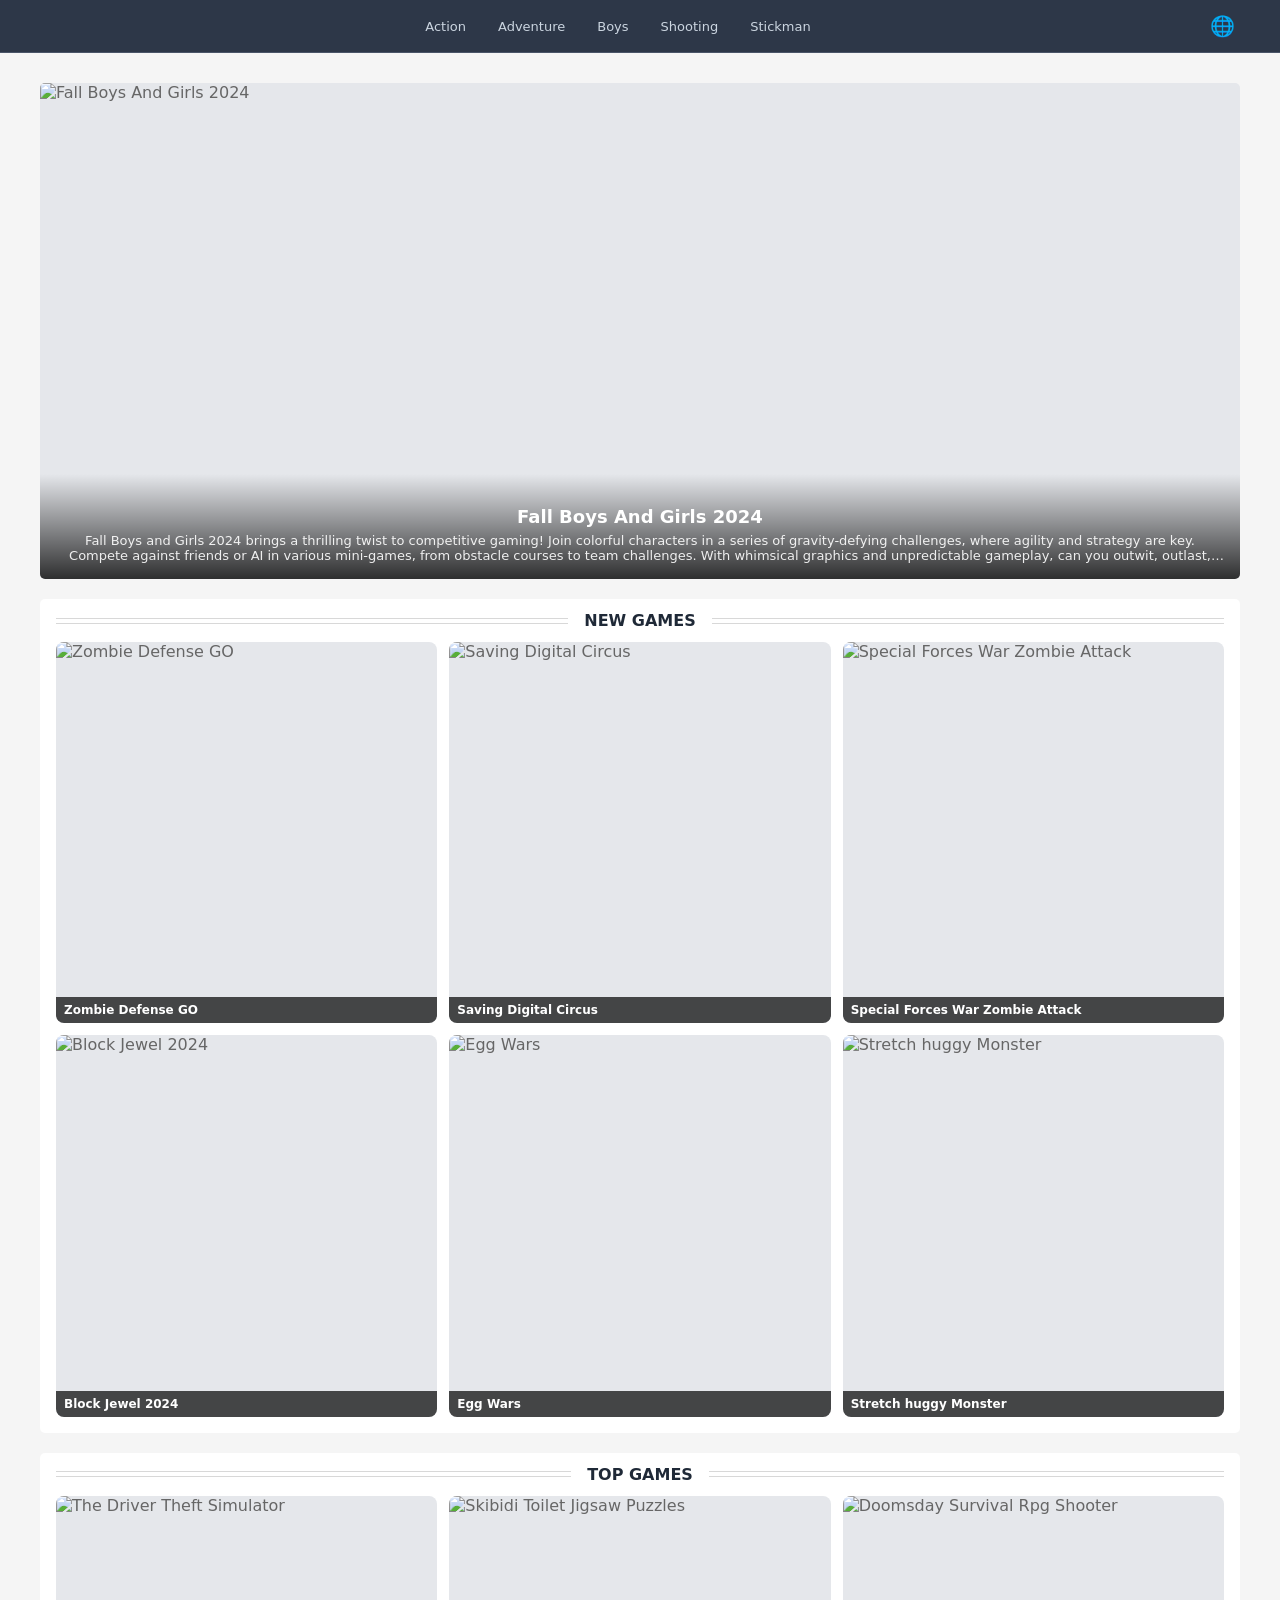
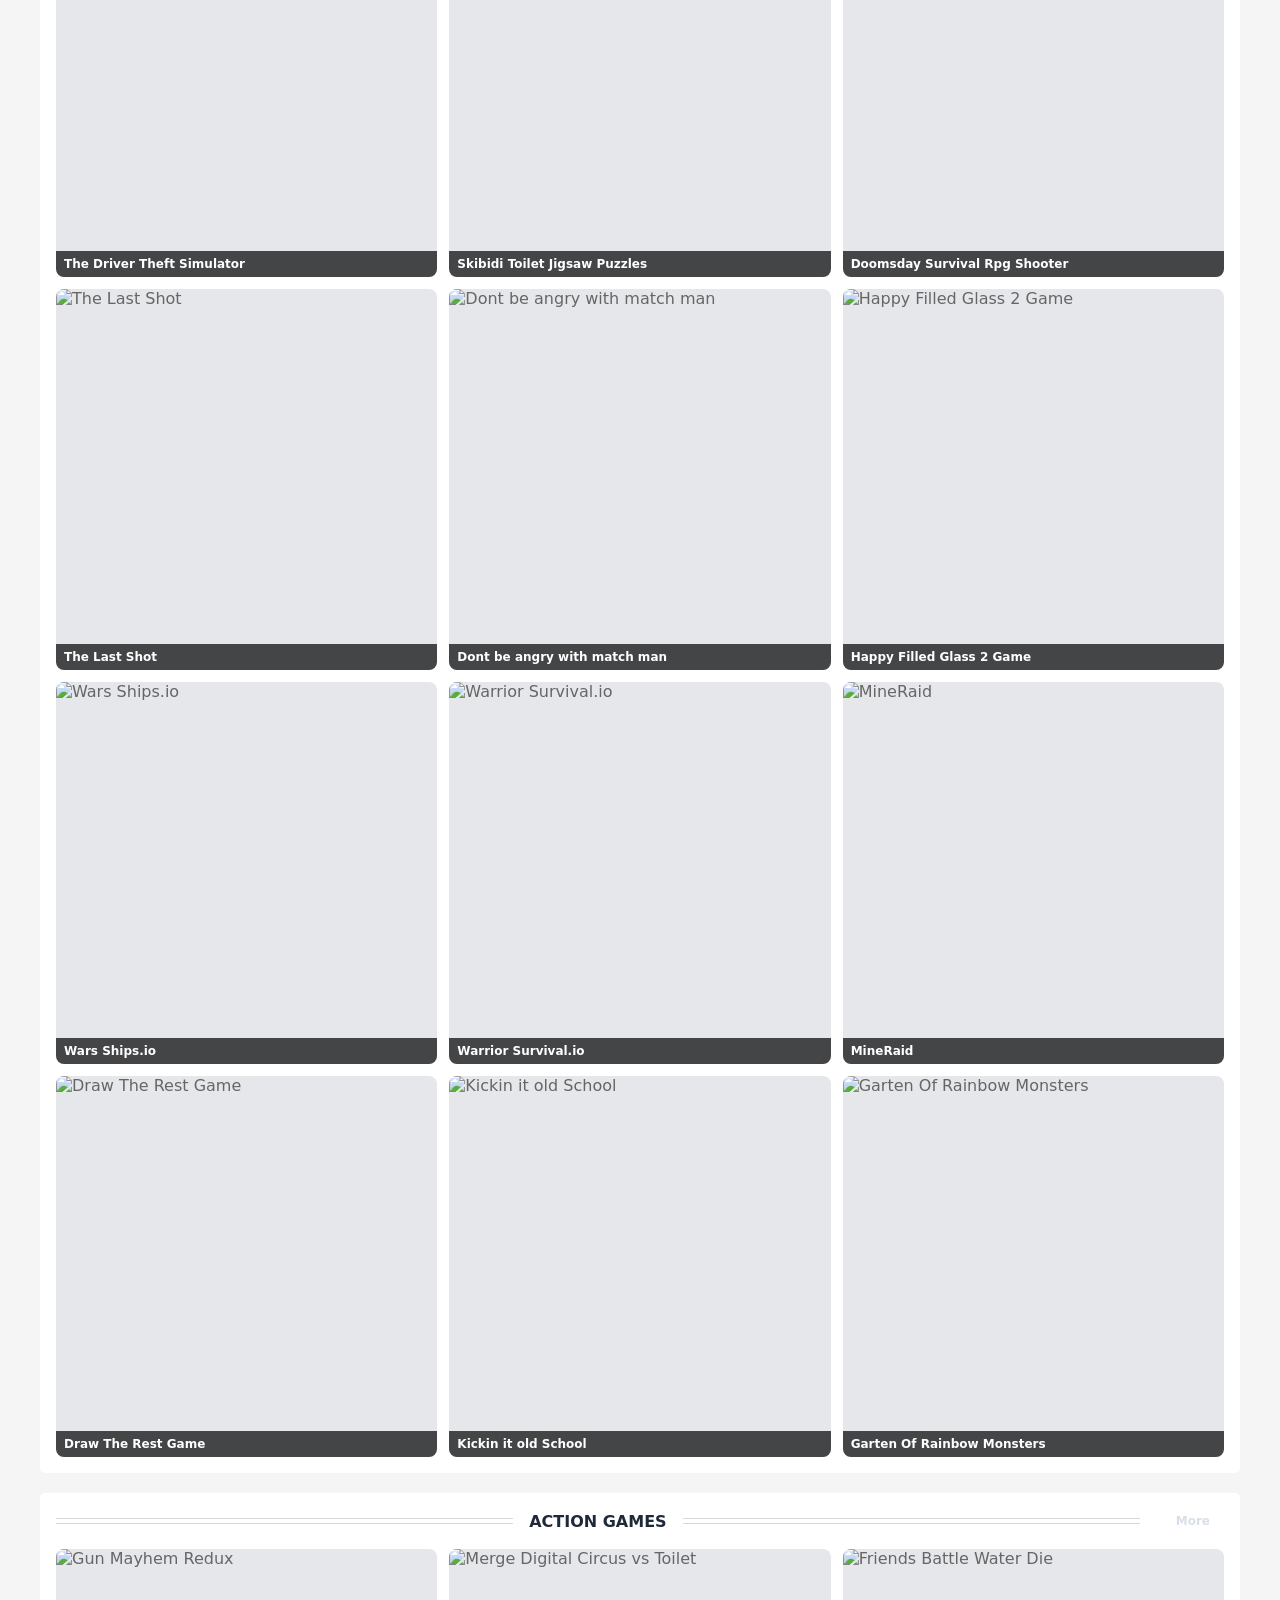
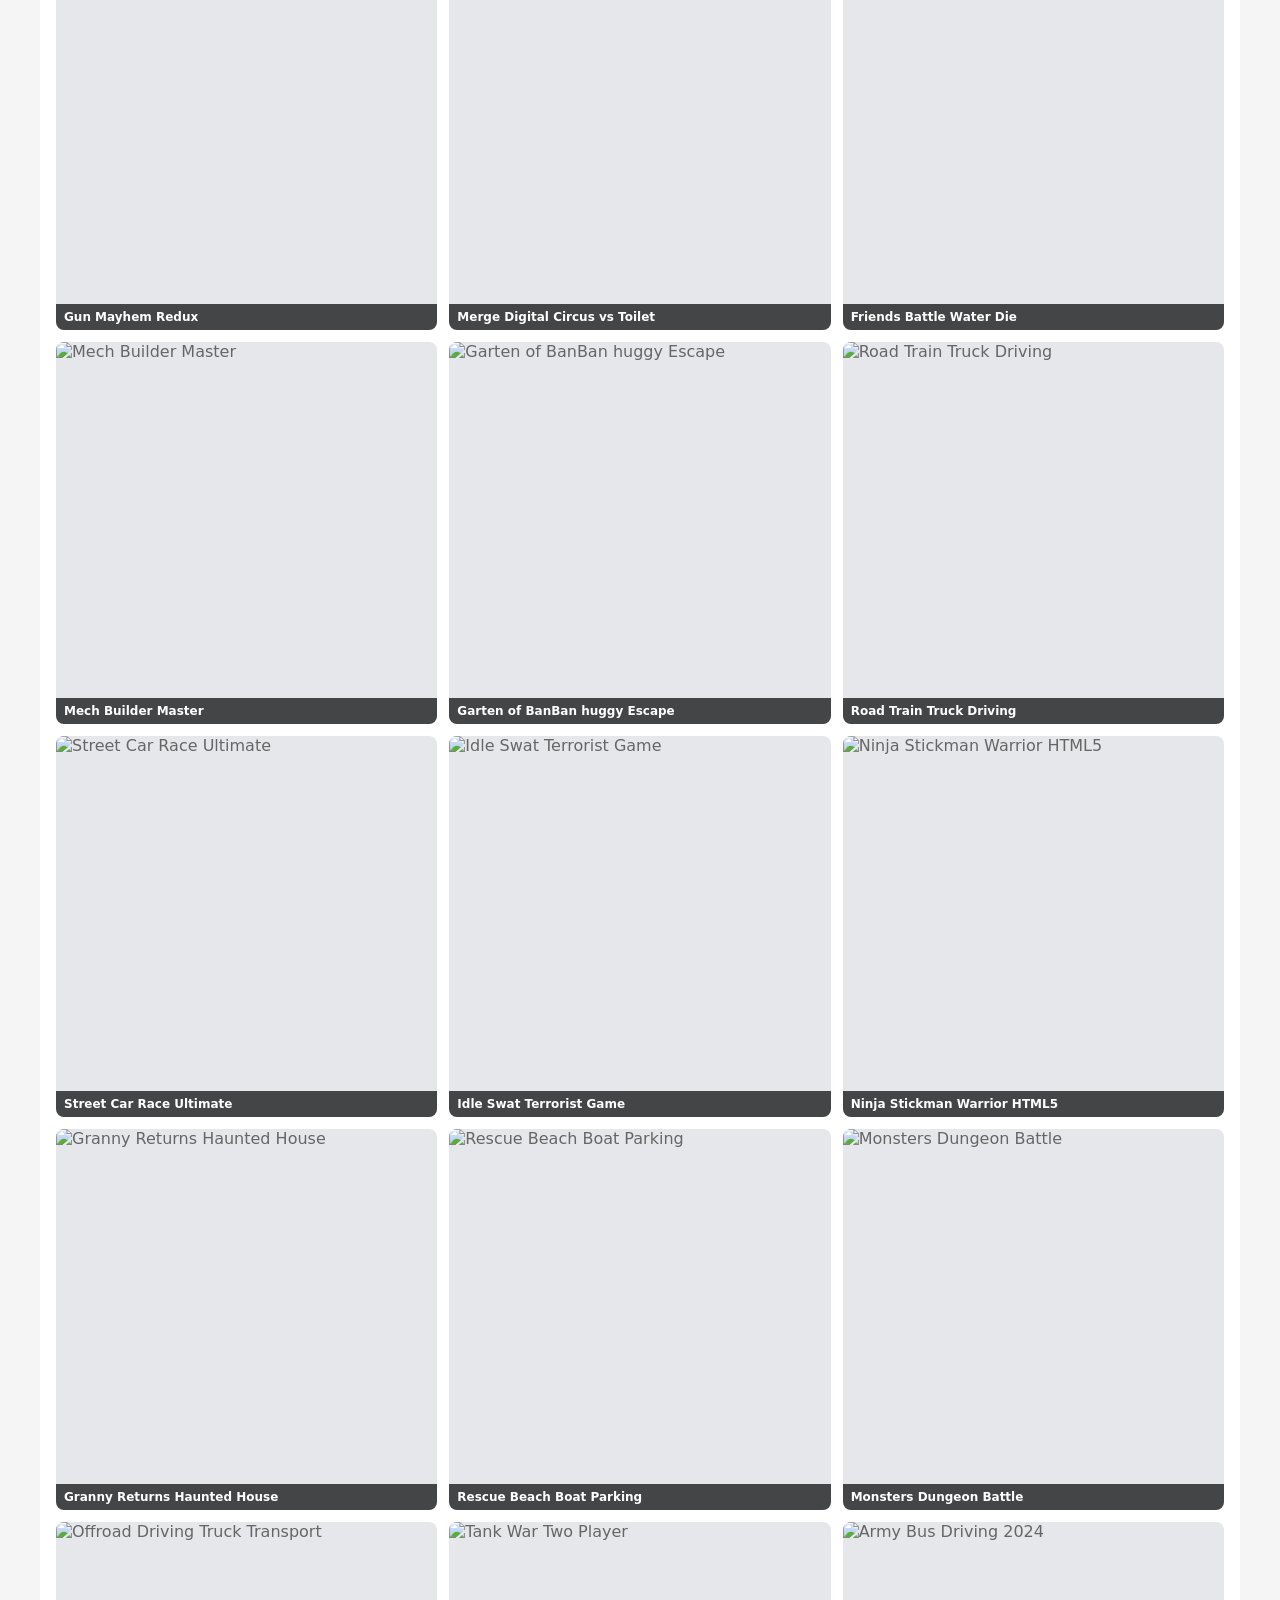
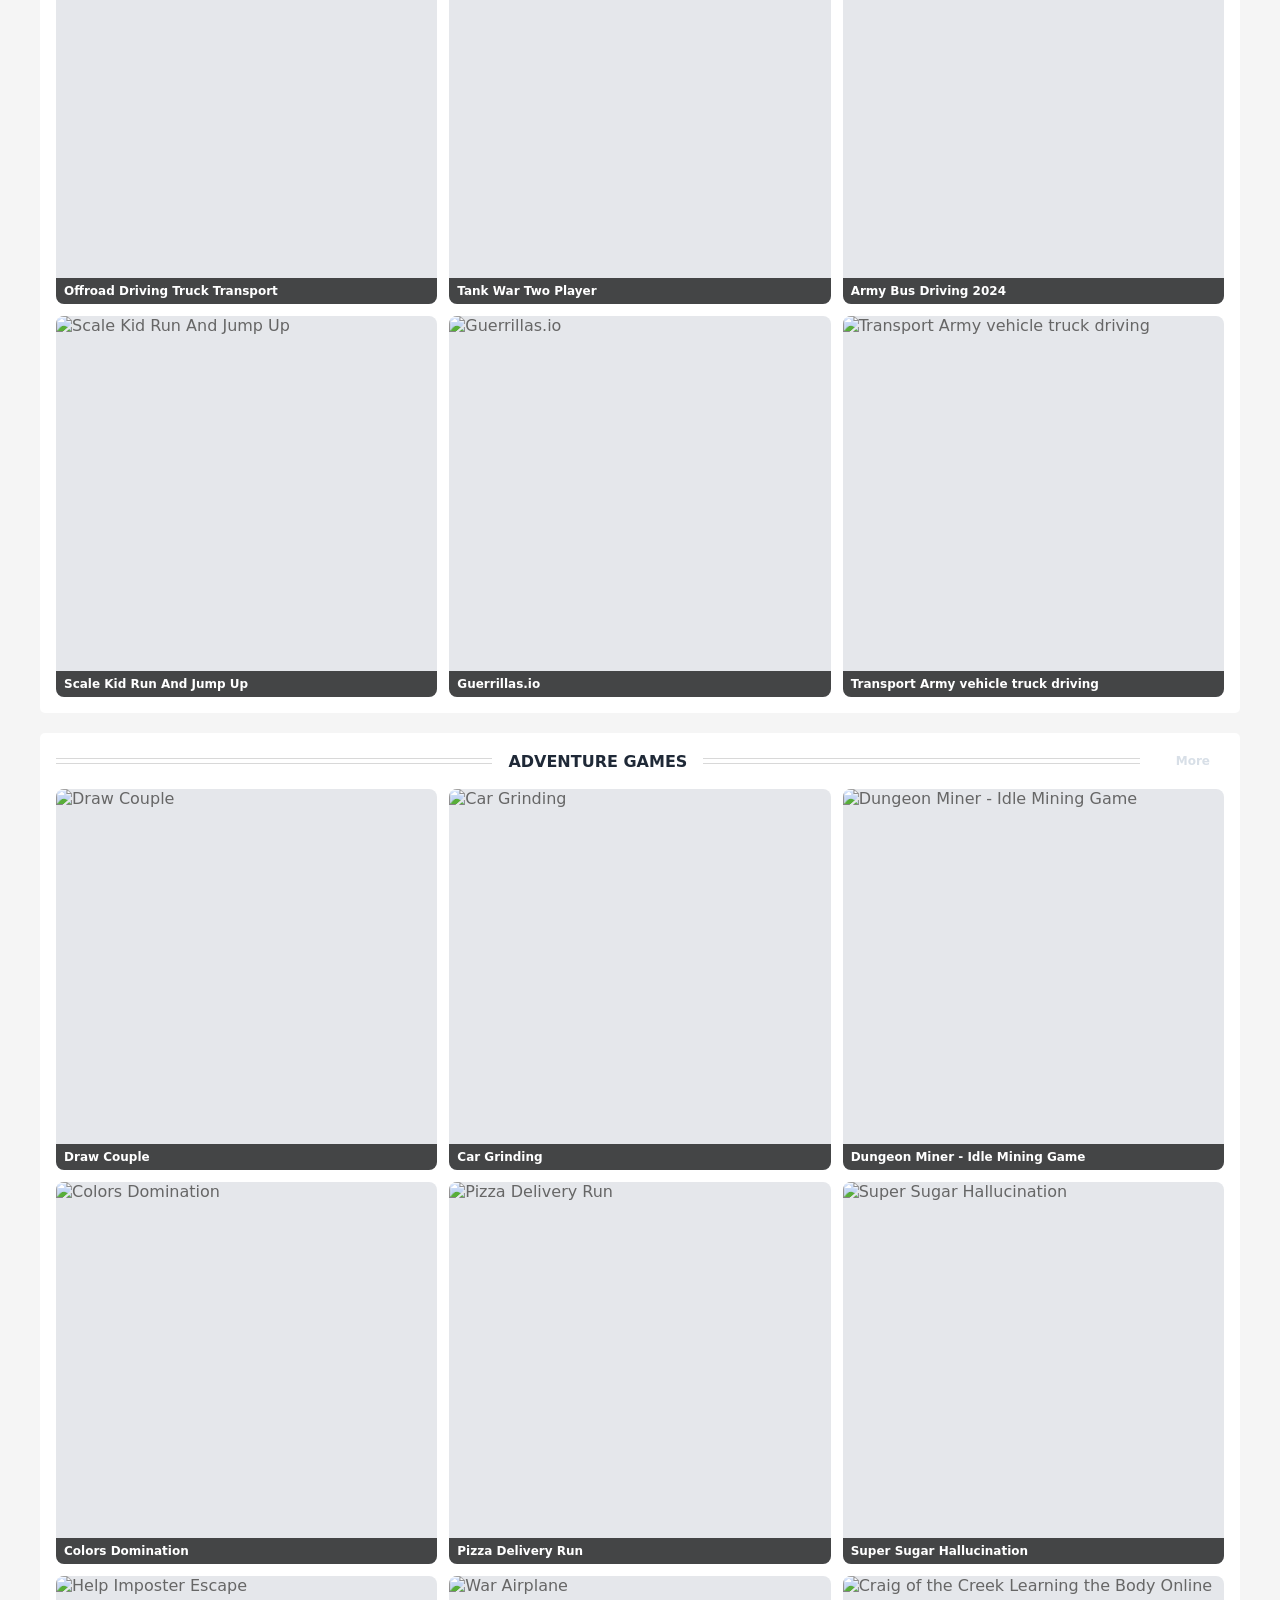
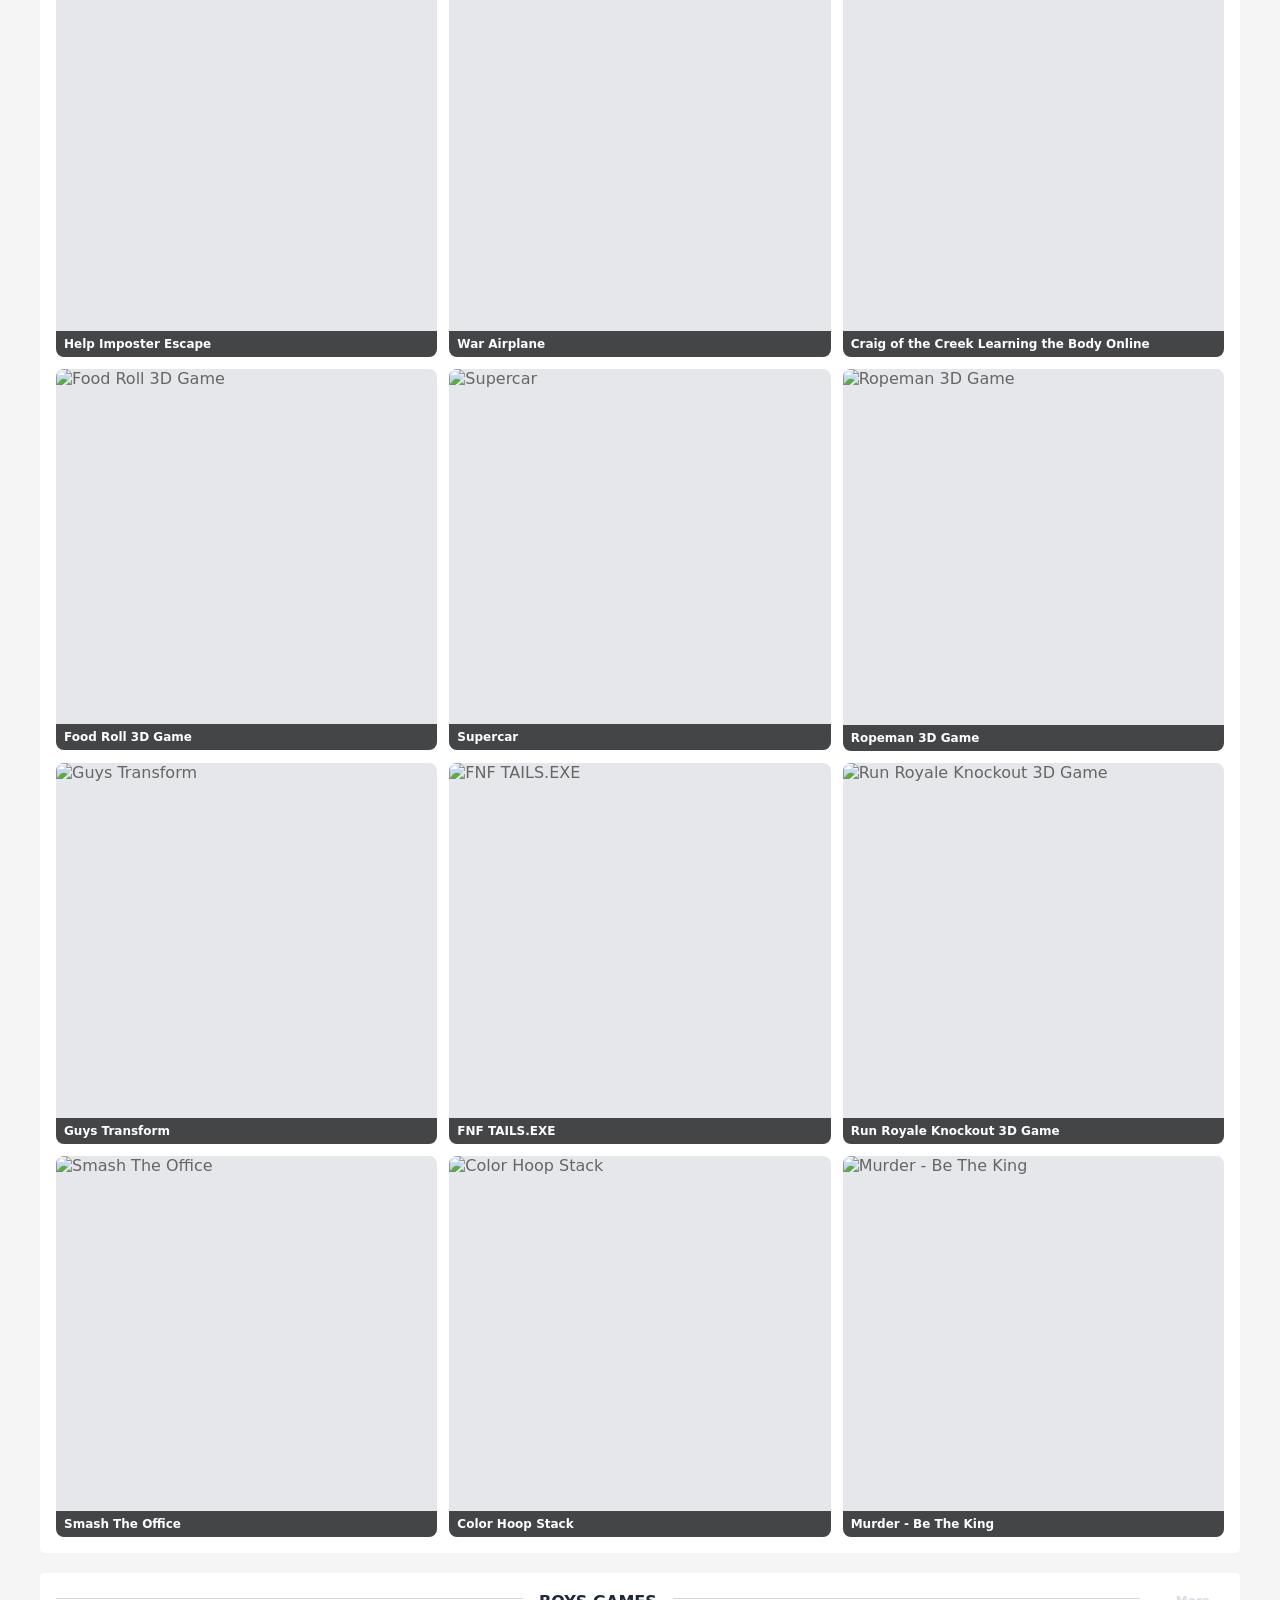
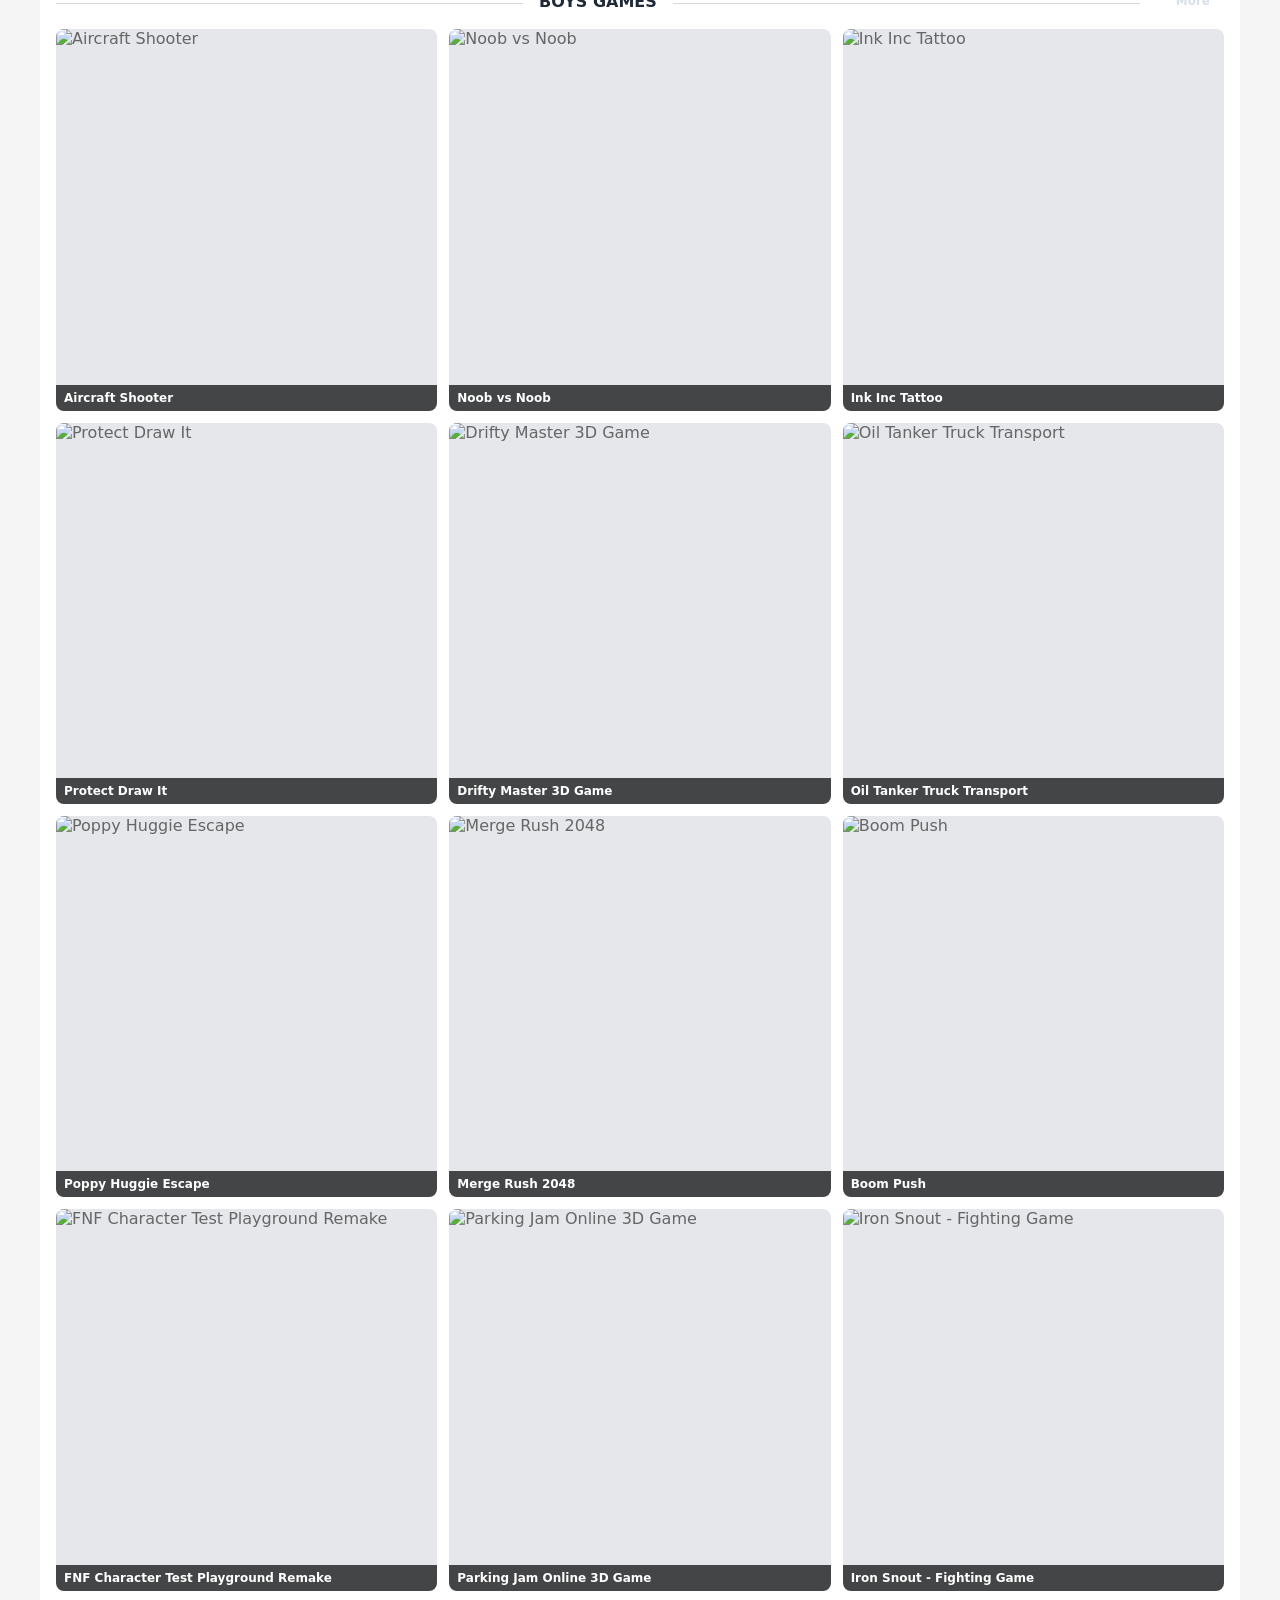
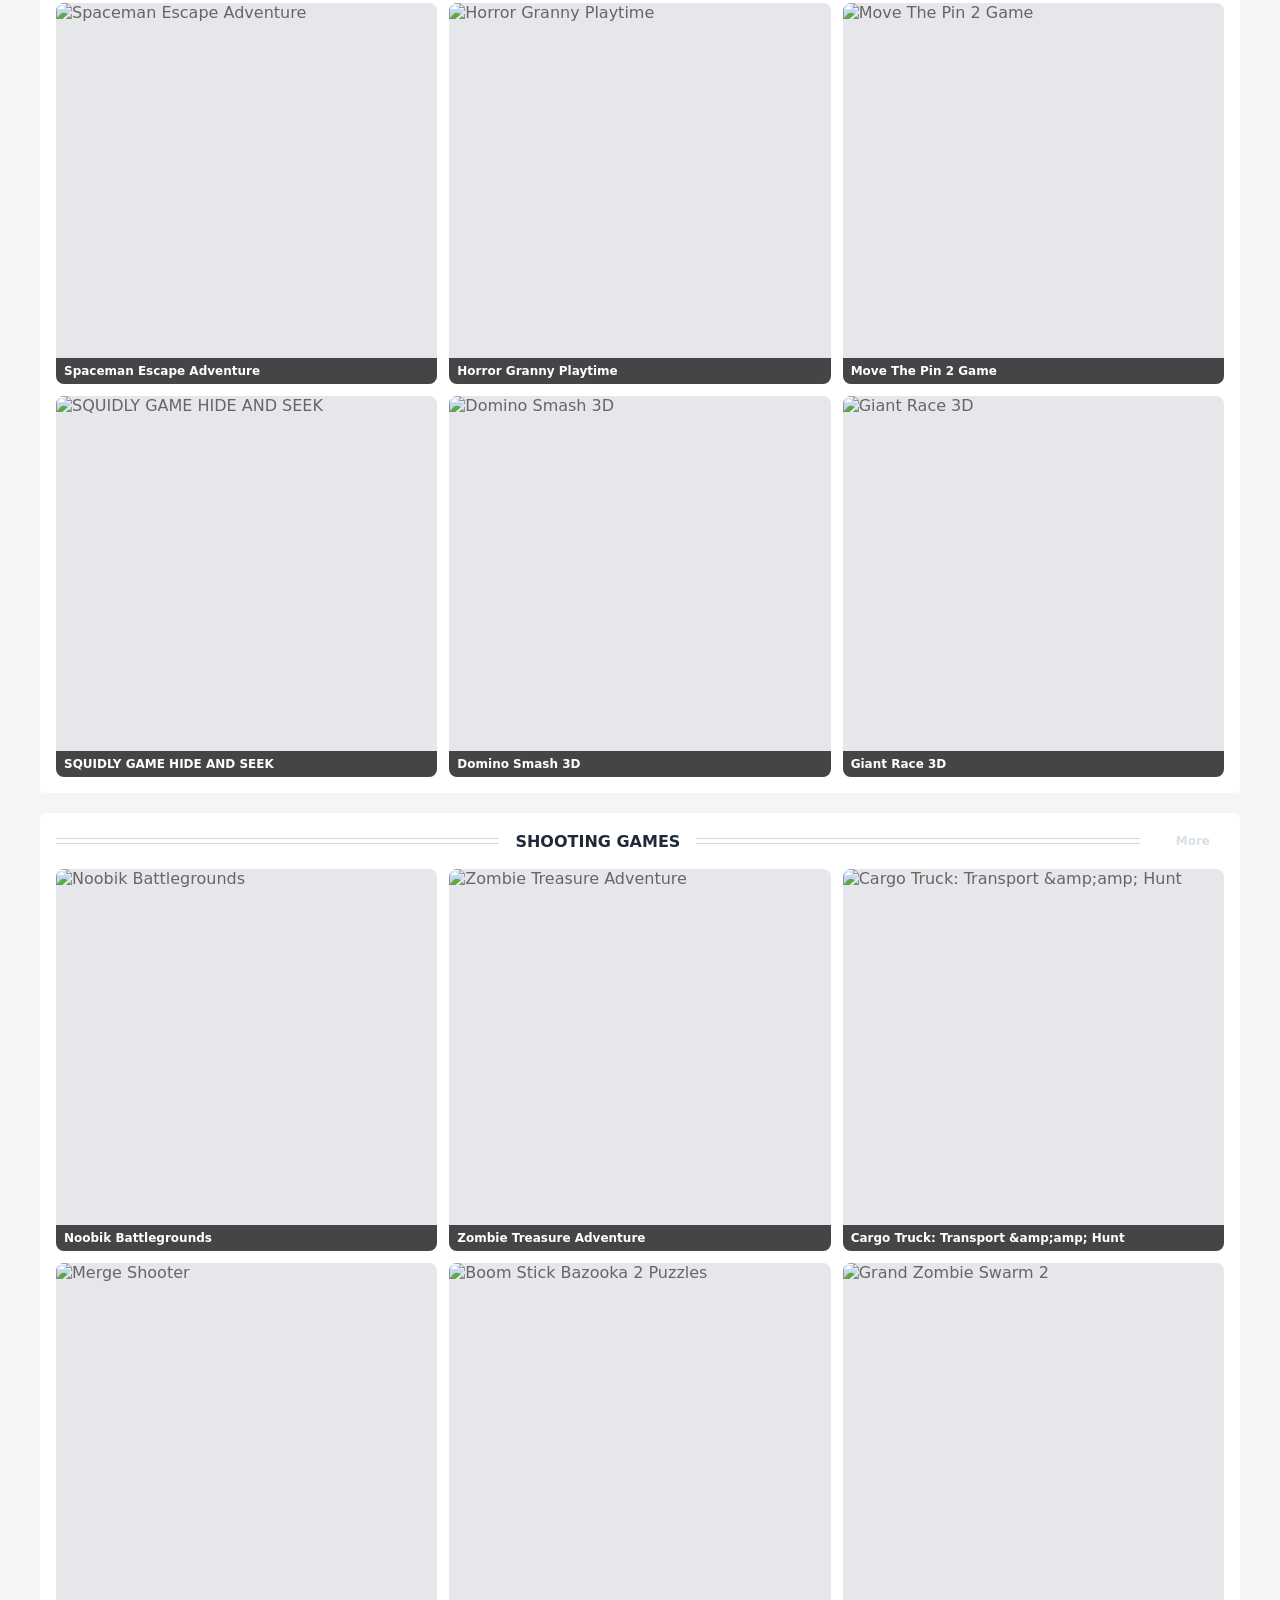
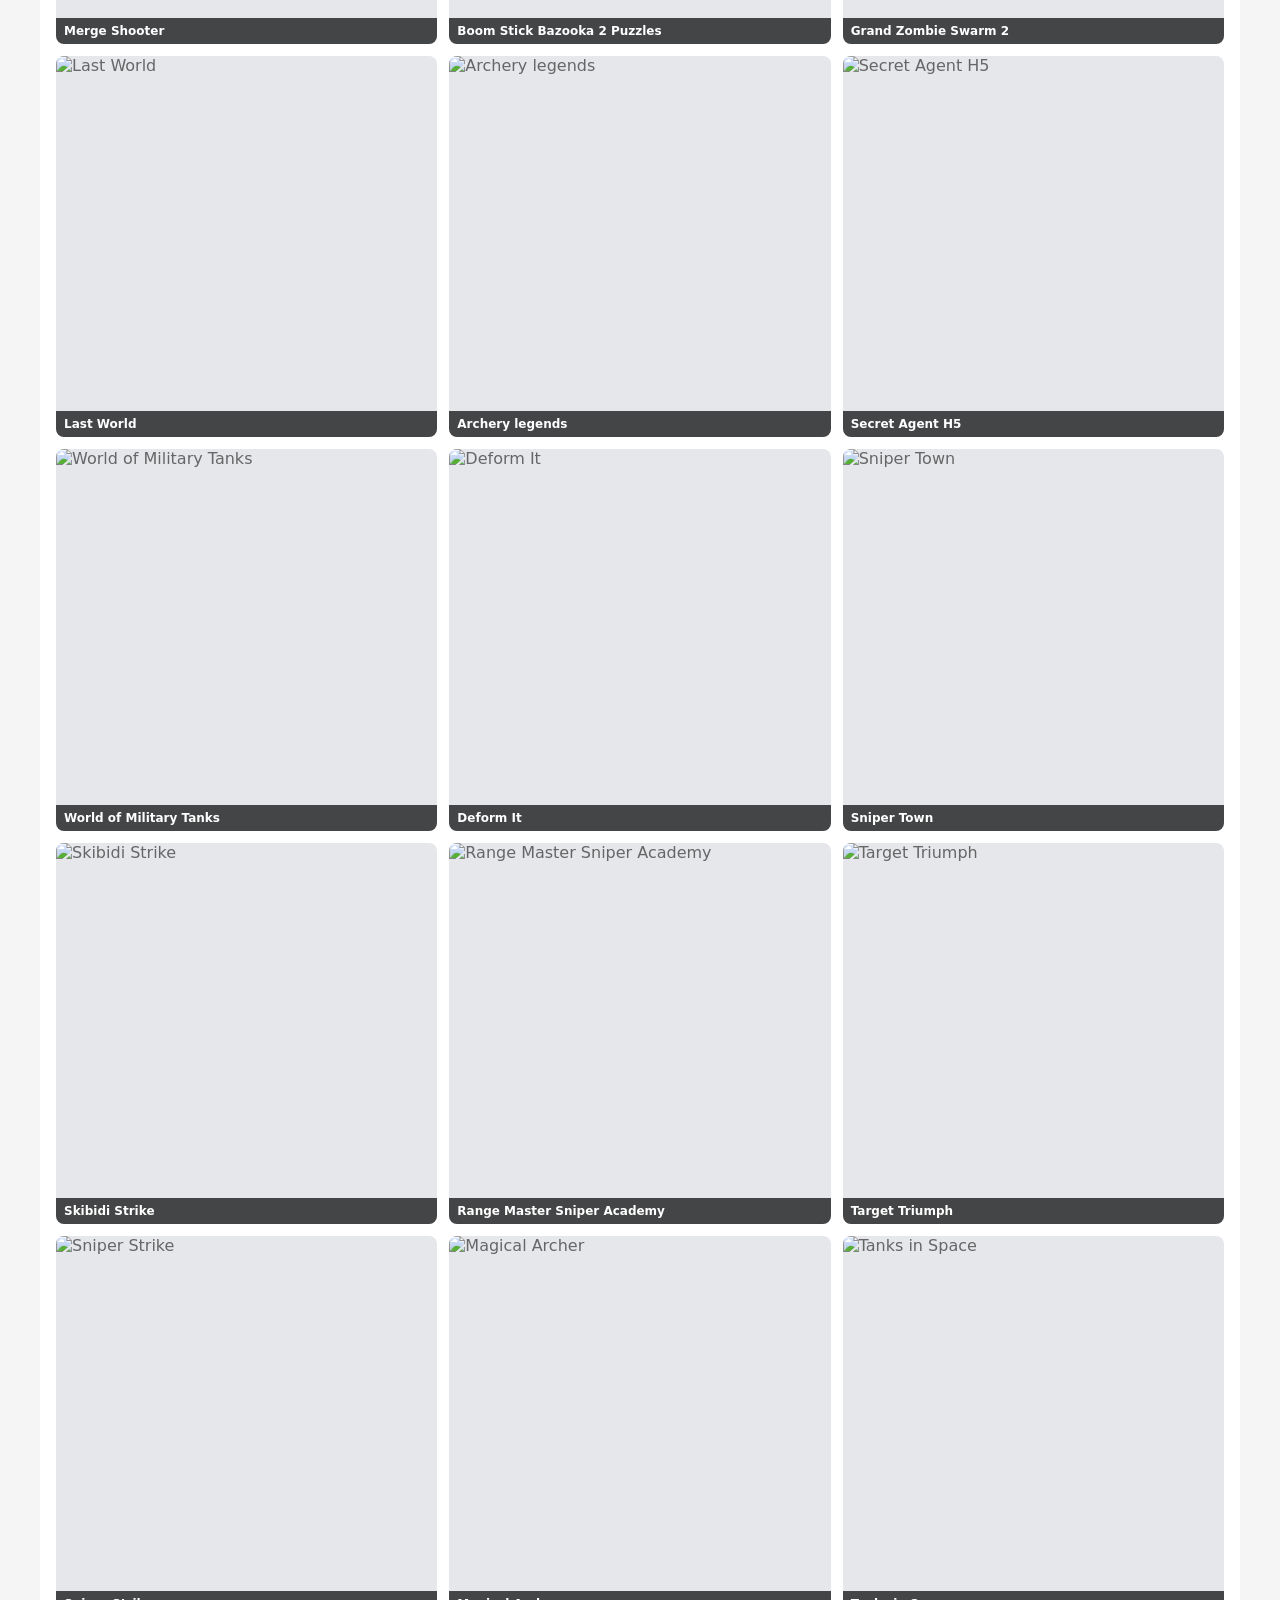
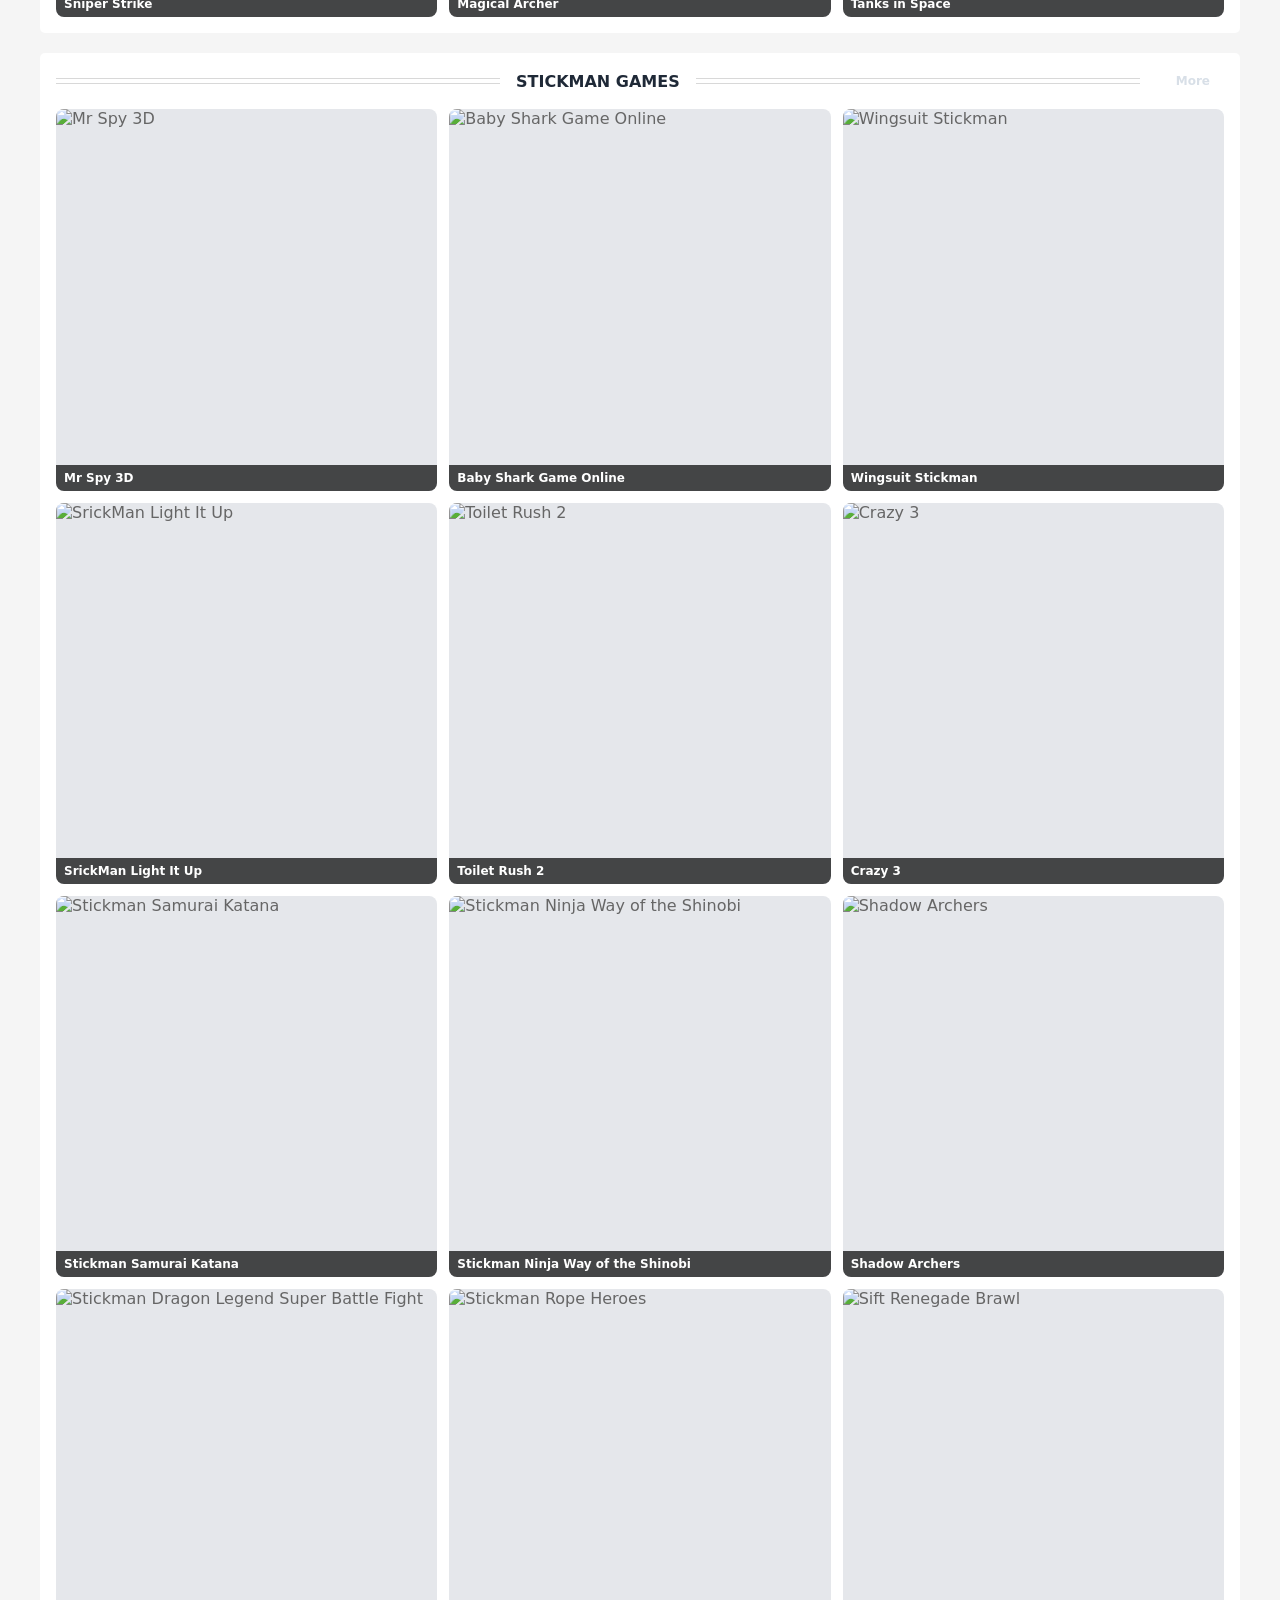
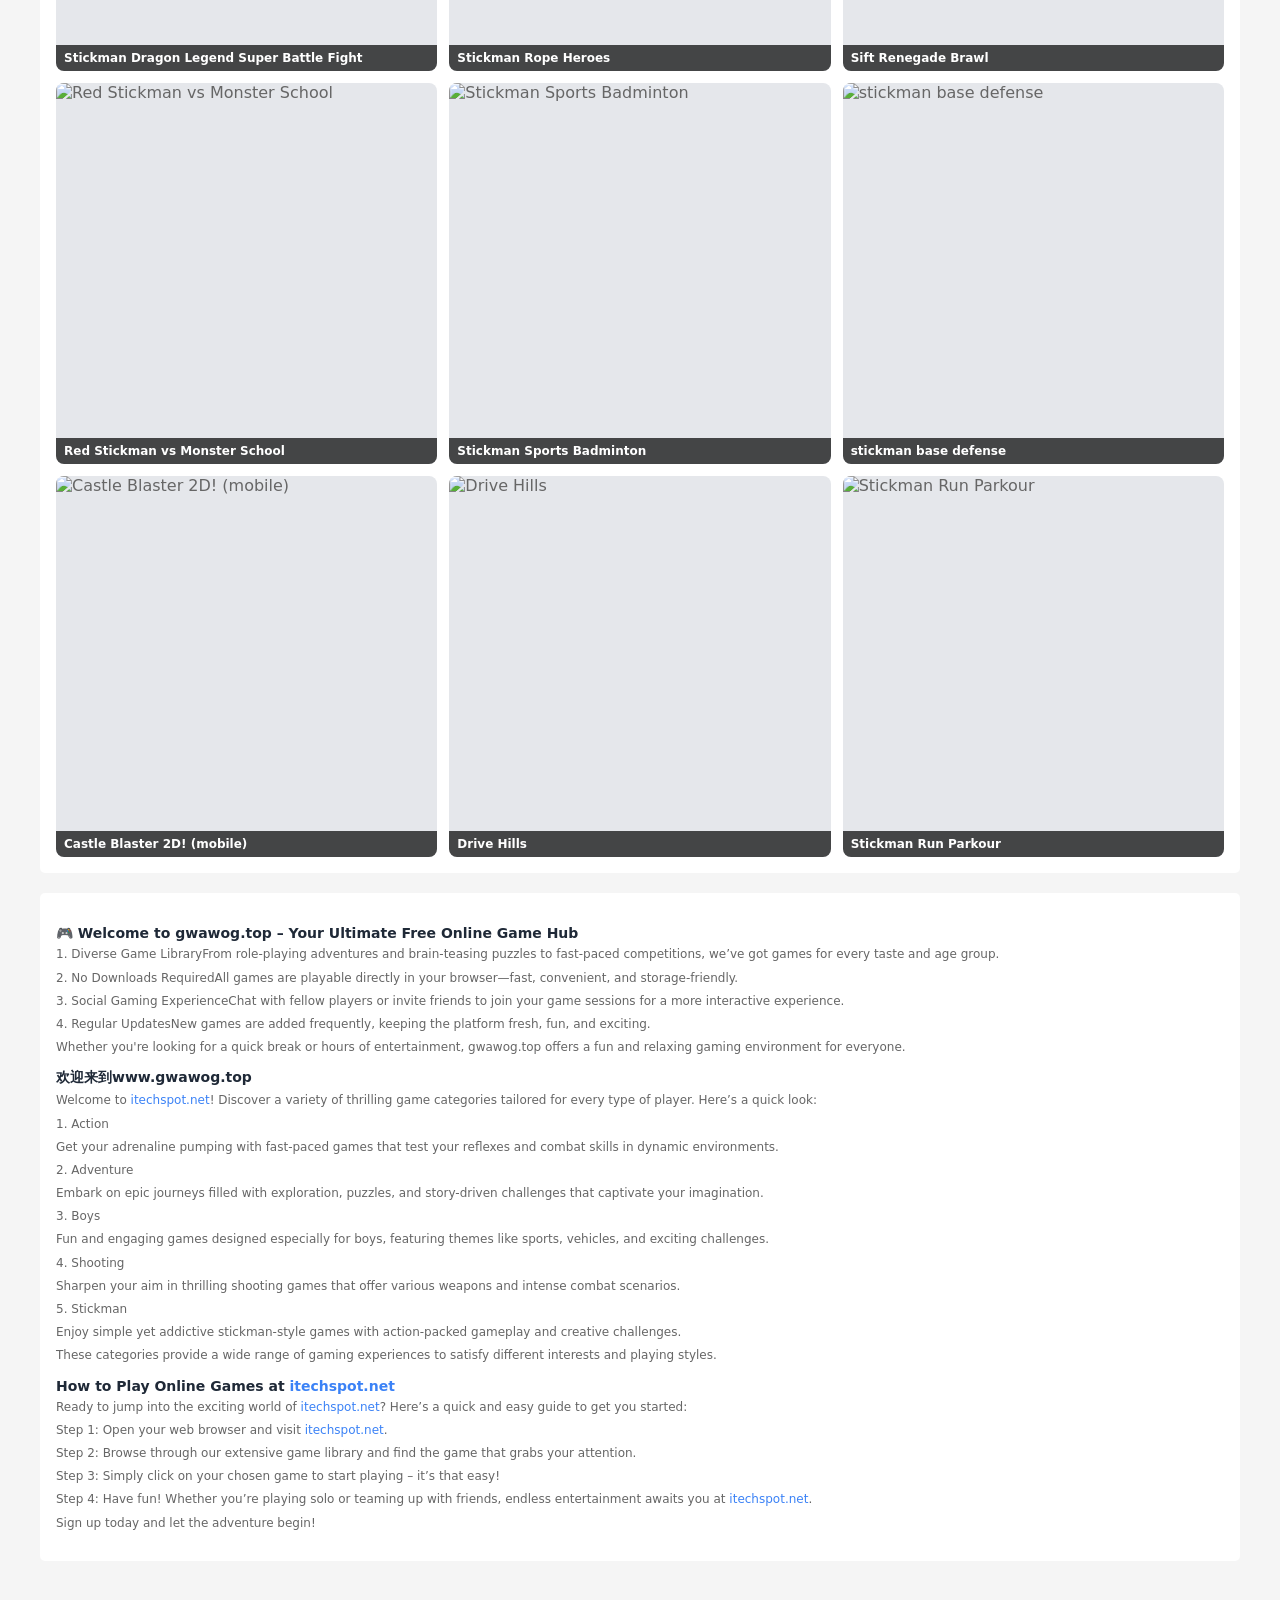
==== commit 7c88858f: "update" ====
--- a/docs/index.html
+++ b/docs/index.html
@@ -27,31 +27,30 @@
   <body>
     <header class="header">
       <div class="nav">
-        <a id="logo-link" class="logo" href="./index.html">
-          <img src="./public/static/Group%20116.png" alt="gwawog" />
-        </a>
         <div id="nav-links" class="nav-links"></div>
         <div class="lang">
-          <select id="lang-select" class="select" aria-label="Language">
-            <option value="en-US">English</option>
-            <option value="ja-JP">日本語</option>
-          </select>
+          <button class="lang-btn" id="lang-btn" aria-label="Language">&#127760;</button>
+          <div class="lang-dropdown" id="lang-dropdown">
+            <button class="lang-option" data-lang="en-US">English</button>
+            <button class="lang-option" data-lang="ja-JP">日本語</button>
+          </div>
         </div>
       </div>
-      <div id="nav-links-mobile" class="nav-mobile-bar"></div>
     </header>
 
     <main class="container">
       <div id="app-error" style="color:#dc2626;font-size:13px;margin:10px 0;"></div>
 
       <!-- Display Ad -->
-      <ins class="adsbygoogle"
-        style="display:block"
-        data-ad-client="ca-pub-3667734512479064"
-        data-ad-slot="5269504787"
-        data-ad-format="auto"
-        data-full-width-responsive="true"></ins>
-      <script>(adsbygoogle = window.adsbygoogle || []).push({});</script>
+      <div class="ad-wrap">
+        <ins class="adsbygoogle"
+          style="display:block"
+          data-ad-client="ca-pub-3667734512479064"
+          data-ad-slot="5269504787"
+          data-ad-format="auto"
+          data-full-width-responsive="true"></ins>
+        <script>(adsbygoogle = window.adsbygoogle || []).push({});</script>
+      </div>
 
       <section class="card section hero">
         <div id="hero-track" class="hero-track"></div>
@@ -67,12 +66,14 @@
       </section>
 
       <!-- Multiplex Ad -->
-      <ins class="adsbygoogle"
-        style="display:block"
-        data-ad-format="autorelaxed"
-        data-ad-client="ca-pub-3667734512479064"
-        data-ad-slot="5648778738"></ins>
-      <script>(adsbygoogle = window.adsbygoogle || []).push({});</script>
+      <div class="ad-wrap">
+        <ins class="adsbygoogle"
+          style="display:block"
+          data-ad-format="autorelaxed"
+          data-ad-client="ca-pub-3667734512479064"
+          data-ad-slot="5648778738"></ins>
+        <script>(adsbygoogle = window.adsbygoogle || []).push({});</script>
+      </div>
     </main>
 
     <footer class="footer">
--- a/docs/assets/app.css
+++ b/docs/assets/app.css
@@ -26,31 +26,14 @@
 .nav {
   max-width: 1200px;
   margin: 0 auto;
-  padding: 12px 20px;
+  padding: 8px 16px;
   display: flex;
   align-items: center;
   justify-content: space-between;
-  gap: 16px;
-}
-
-.logo {
-  display: flex;
-  align-items: center;
-  flex-shrink: 0;
-  transition: opacity 0.2s ease;
-}
-
-.logo:hover {
-  opacity: 0.8;
-}
-
-.logo img {
-  height: 44px;
-  width: auto;
-  display: block;
-}
-
-/* 桌面端分类导航 */
+  gap: 8px;
+}
+
+/* 分类导航 — 直接在顶部 */
 .nav-links {
   display: flex;
   flex-wrap: wrap;
@@ -65,7 +48,7 @@
   align-items: center;
   justify-content: center;
   height: 32px;
-  padding: 0 16px;
+  padding: 0 14px;
   border-radius: 6px;
   color: #cbd5e0;
   background: transparent;
@@ -74,44 +57,83 @@
   font-weight: 500;
   transition: background 0.2s ease, color 0.2s ease;
   cursor: pointer;
-}
-
-.nav-pill:hover {
-  background: rgba(255, 165, 0, 0.1);
-  color: #ed8936;
-}
-
+  text-decoration: none;
+}
+
+.nav-pill:hover,
 .nav-pill.active {
   background: rgba(255, 165, 0, 0.1);
   color: #ed8936;
 }
 
+/* 语言切换 — 地球图标按钮 */
 .lang {
+  position: relative;
+  flex-shrink: 0;
+}
+
+.lang-btn {
   display: inline-flex;
   align-items: center;
-  flex-shrink: 0;
-}
-
-.select {
-  height: 34px;
-  border: 1px solid #4a5568;
+  justify-content: center;
+  width: 36px;
+  height: 36px;
   border-radius: 8px;
-  padding: 0 10px;
-  font-size: 13px;
-  background: #4a5568;
-  color: #e2e8f0;
+  background: transparent;
+  border: none;
+  color: #cbd5e0;
   cursor: pointer;
-}
-
-/* 移动端二级导航栏 */
+  font-size: 20px;
+  transition: background 0.2s;
+}
+
+.lang-btn:hover {
+  background: rgba(255,255,255,0.1);
+  color: white;
+}
+
+.lang-dropdown {
+  display: none;
+  position: absolute;
+  right: 0;
+  top: calc(100% + 4px);
+  background: white;
+  border-radius: 8px;
+  box-shadow: 0 4px 16px rgba(0,0,0,0.15);
+  min-width: 110px;
+  overflow: hidden;
+  z-index: 100;
+}
+
+.lang-dropdown.open {
+  display: block;
+}
+
+.lang-option {
+  display: block;
+  width: 100%;
+  padding: 10px 16px;
+  text-align: left;
+  background: none;
+  border: none;
+  font-size: 14px;
+  color: #1f2937;
+  cursor: pointer;
+  transition: background 0.15s;
+}
+
+.lang-option:hover {
+  background: #f3f4f6;
+}
+
+.lang-option.active {
+  color: #ed8936;
+  font-weight: 600;
+}
+
+/* 移动端二级导航栏 — 不再需要，隐藏 */
 .nav-mobile-bar {
   display: none;
-  justify-content: center;
-  padding: 6px 12px;
-  gap: 4px;
-  flex-wrap: wrap;
-  background: #3a4556;
-  border-top: 1px solid #4a5568;
 }
 
 /* ===== LAYOUT ===== */
@@ -317,7 +339,21 @@
   font-size: 12px;
 }
 
-/* ===== INFO SECTION ===== */
+/* ===== 广告占位 — 防止加载时布局跳动 ===== */
+.ad-wrap {
+  min-height: 100px;
+  text-align: center;
+  overflow: hidden;
+}
+
+.ad-wrap ins {
+  display: block;
+}
+
+/* unfilled 时隐藏整个广告容器 */
+.ad-wrap:has(ins[data-ad-status="unfilled"]) {
+  display: none;
+}
 .info {
   padding: 20px 16px 24px;
   background: transparent;
@@ -422,21 +458,6 @@
 }
 
 /* ===== RESPONSIVE ===== */
-@media (max-width: 1024px) {
-  .nav-links {
-    display: none;
-  }
-  .nav-mobile-bar {
-    display: flex;
-  }
-}
-
-@media (min-width: 1025px) {
-  .nav-mobile-bar {
-    display: none;
-  }
-}
-
 @media (max-width: 768px) {
   .grid {
     grid-template-columns: repeat(3, minmax(0, 1fr));
@@ -444,10 +465,17 @@
     padding: 0 12px 12px;
   }
   .nav {
-    padding: 10px 12px;
+    padding: 8px 12px;
   }
   .container {
     padding: 0 0 16px;
+  }
+  .nav-links {
+    gap: 2px;
+  }
+  .nav-pill {
+    padding: 0 10px;
+    font-size: 12px;
   }
 }
 
@@ -456,3 +484,14 @@
     grid-template-columns: repeat(2, minmax(0, 1fr));
   }
 }
+
+/* ===== ADS ===== */
+.ad-wrap {
+  min-height: 0;
+  overflow: hidden;
+}
+
+.ad-wrap:empty,
+.ad-wrap ins[data-ad-status="unfilled"] {
+  display: none;
+}
